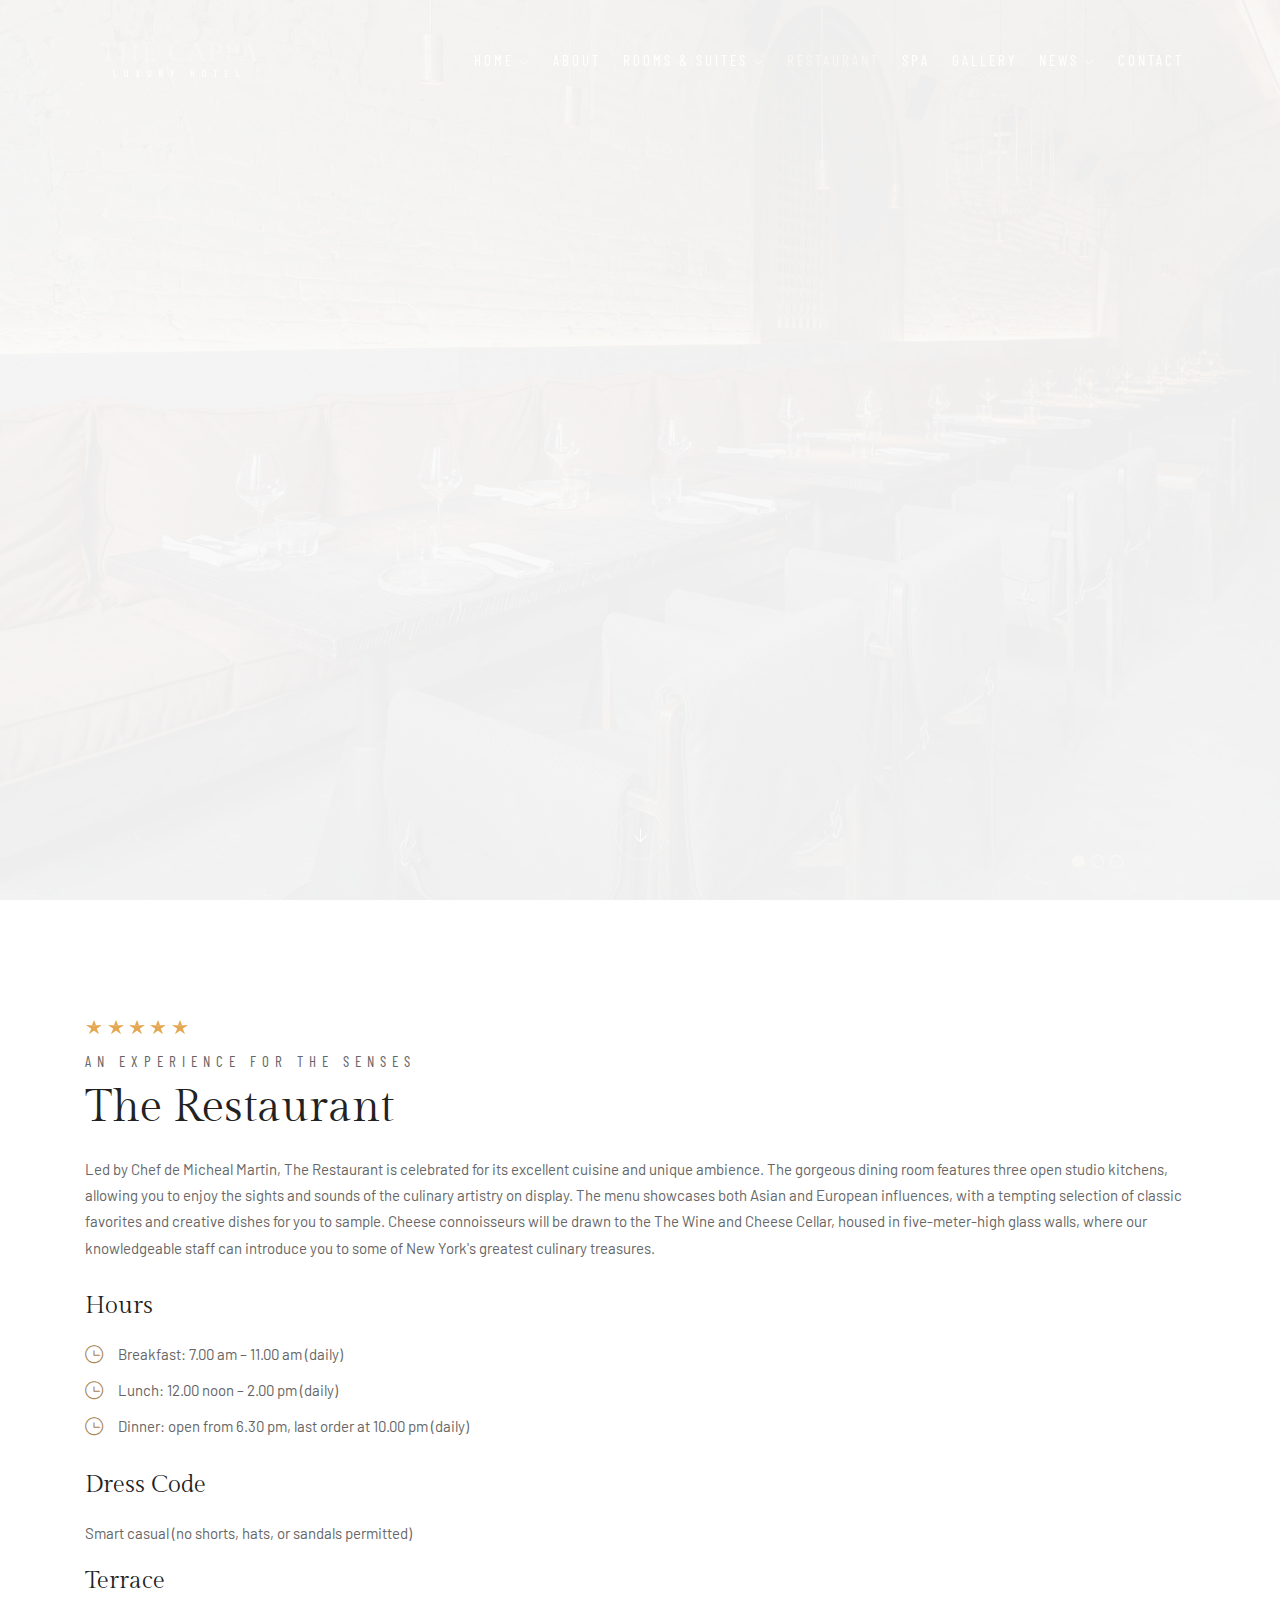
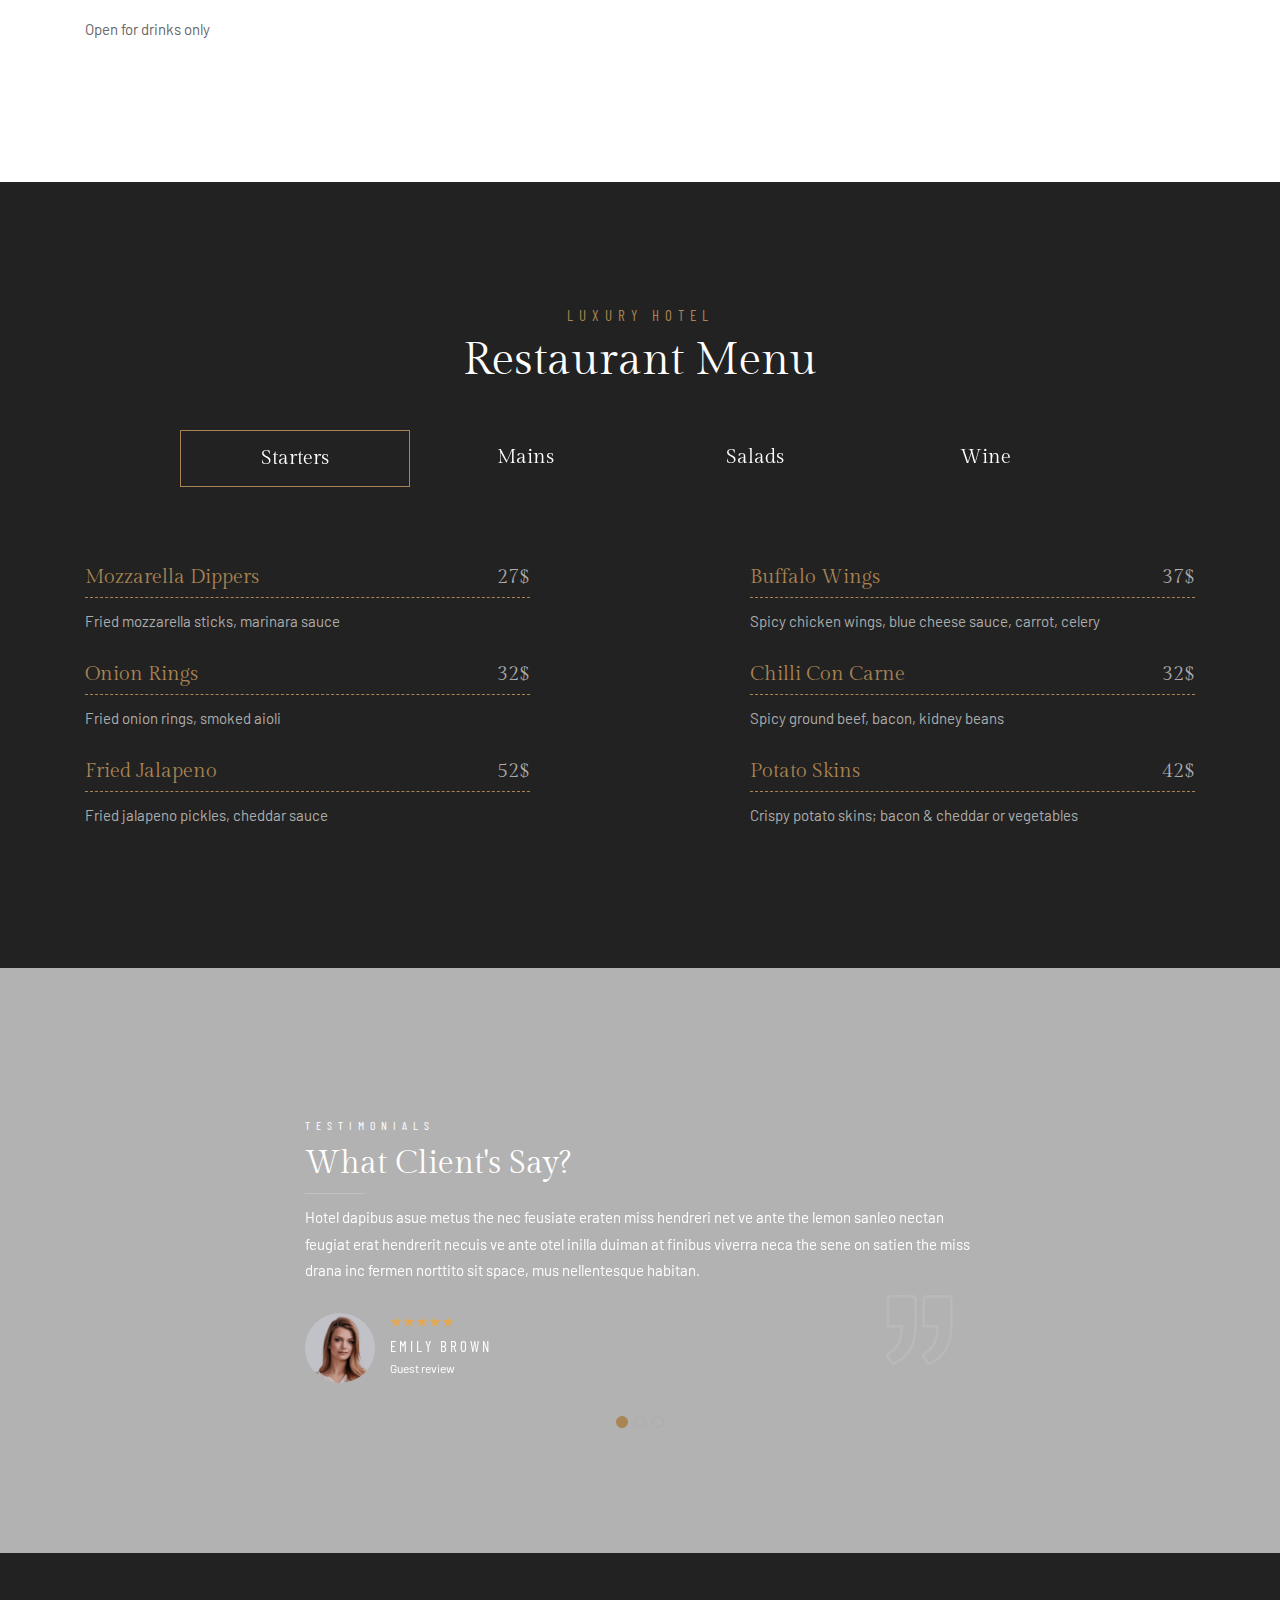
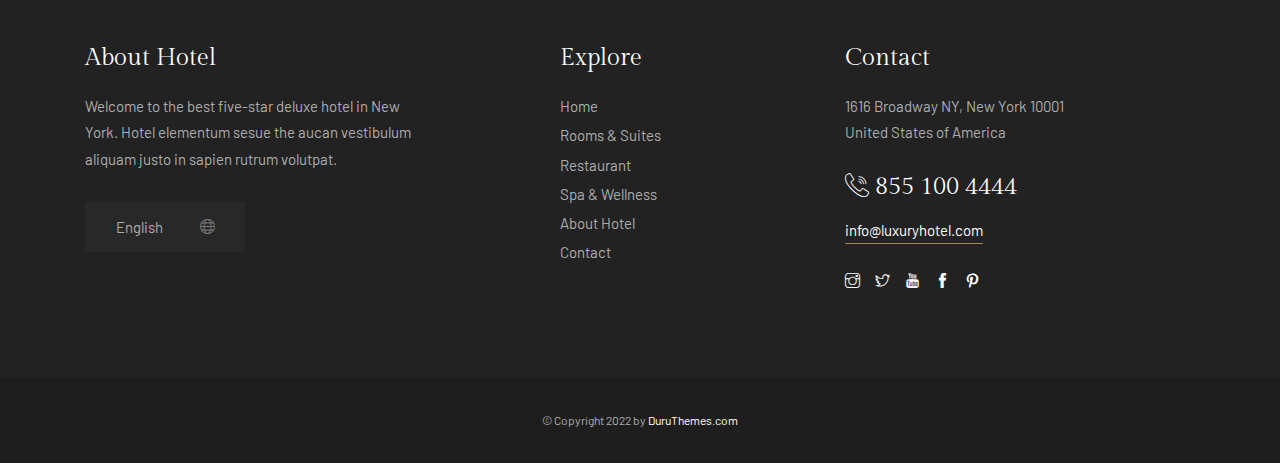
==== restaurant.html @ 2cbc41f2 "qweqwe" ====
<!DOCTYPE html>
<html lang="zxx">

<head>
    <meta charset="utf-8">
    <meta http-equiv="X-UA-Compatible" content="IE=edge" />
    <meta name="viewport" content="width=device-width, initial-scale=1, maximum-scale=1" />
    <title>The Cappa Luxury Hotel</title>
    <link rel="shortcut icon" href="img/favicon.png" />
    <link rel="stylesheet" href="https://fonts.googleapis.com/css2?family=Barlow&family=Barlow+Condensed&family=Gilda+Display&display=swap">
    <link rel="stylesheet" href="css/plugins.css" />
    <link rel="stylesheet" href="css/style.css" />
</head>

<body>
    <!-- Preloader -->
    <div class="preloader-bg"></div>
    <div id="preloader">
        <div id="preloader-status">
            <div class="preloader-position loader"> <span></span> </div>
        </div>
    </div>
    <!-- Progress scroll totop -->
    <div class="progress-wrap cursor-pointer">
        <svg class="progress-circle svg-content" width="100%" height="100%" viewBox="-1 -1 102 102">
            <path d="M50,1 a49,49 0 0,1 0,98 a49,49 0 0,1 0,-98" />
        </svg>
    </div>
    <!-- Navbar -->
    <nav class="navbar navbar-expand-lg">
        <div class="container">
            <!-- Logo -->
            <div class="logo-wrapper navbar-brand valign">
                <a href="index.html">
                    <div class="logo">
                        <img src="img/logo.png" class="logo-img" alt="">
                    </div>
                </a>
            </div>
            <button class="navbar-toggler" type="button" data-toggle="collapse" data-target="#navbarSupportedContent" aria-controls="navbarSupportedContent" aria-expanded="false" aria-label="Toggle navigation"> <span class="icon-bar"><i class="ti-line-double"></i></span> </button>
            <!-- Navbar links -->
            <div class="collapse navbar-collapse" id="navbarSupportedContent">
                <ul class="navbar-nav ml-auto">
                    <li class="nav-item dropdown"> <span class="nav-link"> Home <i class="ti-angle-down"></i></span>
                        <ul class="dropdown-menu last">
                            <li class="dropdown-item"><a href="index.html">Home Layout 1</a></li>
                            <li class="dropdown-item"><a href="index2.html">Home Layout 2</a></li>
                            <li class="dropdown-item"><a href="index3.html">Home Layout 3</a></li>
                            <li class="dropdown-item"><a href="index4.html">Home Layout 4</a></li>
                            <li class="dropdown-item"><a href="index5.html">Home Layout 5</a></li>
                            <li class="dropdown-item"><a href="index6.html">Kenburns Slider</a></li>
                            <li class="dropdown-item"><a href="index7.html">Grid Background</a></li>
                        </ul>
                    </li>
                    <li class="nav-item"><a class="nav-link" href="about.html">About</a></li>
                    <li class="nav-item dropdown"> <span class="nav-link"> Rooms & Suites <i class="ti-angle-down"></i></span>
                        <ul class="dropdown-menu last">
                            <li class="dropdown-item"><a href="rooms.html">Rooms 1</a></li>
                            <li class="dropdown-item"><a href="rooms2.html">Rooms 2</a></li>
                            <li class="dropdown-item"><a href="rooms3.html">Rooms 3</a></li>
                            <li class="dropdown-item"><a href="room-details.html">Room Details</a></li>
                        </ul>
                    </li>
                    <li class="nav-item"><a class="nav-link active" href="restaurant.html">Restaurant</a></li>
                    <li class="nav-item"><a class="nav-link" href="spa-wellness.html">Spa</a></li>
                    <li class="nav-item"><a class="nav-link" href="gallery.html">Gallery</a></li>
                    <li class="nav-item dropdown"> <span class="nav-link"> News <i class="ti-angle-down"></i></span>
                        <ul class="dropdown-menu last">
                            <li class="dropdown-item"><a href="news.html">News 1</a></li>
                            <li class="dropdown-item"><a href="news2.html">News 2</a></li>
                            <li class="dropdown-item"><a href="post.html">Single Post</a></li>
                        </ul>
                    </li>
                    <li class="nav-item"><a class="nav-link" href="contact.html">Contact</a></li>
                </ul>
            </div>
        </div>
    </nav>
    <!-- Restaurant Slider -->
    <header class="header slider">
        <div class="owl-carousel owl-theme">
            <!-- The opacity on the image is made with "data-overlay-dark="number". You can change it using the numbers 0-9. -->
            <div class="text-center item bg-img" data-overlay-dark="3" data-background="img/restaurant/1.jpg"></div>
            <div class="text-center item bg-img" data-overlay-dark="3" data-background="img/restaurant/2.jpg"></div>
            <div class="text-center item bg-img" data-overlay-dark="3" data-background="img/restaurant/3.jpg"></div>
        </div>
        <!-- arrow down -->
        <div class="arrow bounce text-center">
            <a href="#" data-scroll-nav="1" class=""> <i class="ti-arrow-down"></i> </a>
        </div>
    </header>
    <!-- Restaurant Content -->
    <section class="rooms-page section-padding" data-scroll-index="1">
        <div class="container">
            <div class="row">
                <div class="col-md-12 text-left">
                    <span>
                        <i class="star-rating"></i>
                        <i class="star-rating"></i>
                        <i class="star-rating"></i>
                        <i class="star-rating"></i>
                        <i class="star-rating"></i>
                    </span>
                    <div class="section-subtitle">An Experience for the Senses</div>
                    <div class="section-title">The Restaurant</div>
                </div>
                <div class="col-md-12">
                    <p class="mb-30">Led by Chef de Micheal Martin, The Restaurant is celebrated for its excellent cuisine and unique ambience. The gorgeous dining room features three open studio kitchens, allowing you to enjoy the sights and sounds of the culinary artistry
                        on display. The menu showcases both Asian and European influences, with a tempting selection of classic favorites and creative dishes for you to sample. Cheese connoisseurs will be drawn to the The Wine and Cheese Cellar, housed
                        in five-meter-high glass walls, where our knowledgeable staff can introduce you to some of New York's greatest culinary treasures.</p>
                    <h6>Hours</h6>
                    <ul class="list-unstyled page-list mb-30">
                        <li>
                            <div class="page-list-icon"> <span class="ti-time"></span> </div>
                            <div class="page-list-text">
                                <p>Breakfast: 7.00 am – 11.00 am (daily)</p>
                            </div>
                        </li>
                        <li>
                            <div class="page-list-icon"> <span class="ti-time"></span> </div>
                            <div class="page-list-text">
                                <p>Lunch: 12.00 noon – 2.00 pm (daily)</p>
                            </div>
                        </li>
                        <li>
                            <div class="page-list-icon"> <span class="ti-time"></span> </div>
                            <div class="page-list-text">
                                <p>Dinner: open from 6.30 pm, last order at 10.00 pm (daily)</p>
                            </div>
                        </li>
                    </ul>
                    <h6>Dress Code</h6>
                    <p>Smart casual (no shorts, hats, or sandals permitted)</p>
                    <h6>Terrace</h6>
                    <p>Open for drinks only</p>
                </div>
            </div>
        </div>
    </section>
    <!-- Restaurant Menu -->
    <section id="menu" class="restaurant-menu menu section-padding bg-black">
        <div class="container">
            <div class="row">
                <div class="col-md-12 text-center">
                    <div class="section-subtitle"><span>Luxury Hotel</span></div>
                    <div class="section-title"><span>Restaurant Menu</span></div>
                </div>
            </div>
            <div class="row">
                <div class="col-md-12">
                    <div class="row">
                        <div class="tabs-icon col-md-10 offset-md-1 text-center">
                            <div class="owl-carousel owl-theme">
                                <div id="tab-1" class="active item">
                                    <h6>Starters</h6>
                                </div>
                                <div id="tab-2" class="item">
                                    <h6>Mains</h6>
                                </div>
                                <div id="tab-3" class="item">
                                    <h6>Salads</h6>
                                </div>
                                <div id="tab-4" class="item">
                                    <h6>Wine</h6>
                                </div>
                                <div id="tab-5" class="item">
                                    <h6>Breakfast</h6>
                                </div>
                                <div id="tab-6" class="item">
                                    <h6>Dessert</h6>
                                </div>
                            </div>
                        </div>
                        <div class="restaurant-menu-content col-md-12">
                            <!-- Starters -->
                            <div id="tab-1-content" class="cont active">
                                <div class="row">
                                    <div class="col-md-5">
                                        <div class="menu-info">
                                            <h5>Mozzarella Dippers <span class="price">27$</span></h5>
                                            <p>Fried mozzarella sticks, marinara sauce</p>
                                        </div>
                                        <div class="menu-info">
                                            <h5>Onion Rings <span class="price">32$</span></h5>
                                            <p>Fried onion rings, smoked aioli</p>
                                        </div>
                                        <div class="menu-info">
                                            <h5>Fried Jalapeno <span class="price">52$</span></h5>
                                            <p>Fried jalapeno pickles, cheddar sauce</p>
                                        </div>
                                    </div>
                                    <div class="col-md-5 offset-md-2">
                                        <div class="menu-info">
                                            <h5>Buffalo Wings <span class="price">37$</span></h5>
                                            <p>Spicy chicken wings, blue cheese sauce, carrot, celery</p>
                                        </div>
                                        <div class="menu-info">
                                            <h5>Chilli Con Carne <span class="price">32$</span></h5>
                                            <p>Spicy ground beef, bacon, kidney beans</p>
                                        </div>
                                        <div class="menu-info">
                                            <h5>Potato Skins <span class="price">42$</span></h5>
                                            <p>Crispy potato skins; bacon & cheddar or vegetables</p>
                                        </div>
                                    </div>
                                </div>
                            </div>
                            <!-- Mains -->
                            <div id="tab-2-content" class="cont">
                                <div class="row">
                                    <div class="col-md-5">
                                        <div class="menu-info">
                                            <h5>Rusty’s Burger <span class="price">27$</span></h5>
                                            <p>Smoked pulled beef ribs, bbq sauce, cheddar, crispy onion</p>
                                        </div>
                                        <div class="menu-info">
                                            <h5>Cajun Fish Steak <span class="price">32$</span></h5>
                                            <p>Cajun spicied seabass, deep fried baby potatoes, side salad</p>
                                        </div>
                                        <div class="menu-info">
                                            <h5>Southern Fried Chicken <span class="price">52$</span></h5>
                                            <p>Cajun coated chicken breast, fries and honey mustard</p>
                                        </div>
                                    </div>
                                    <div class="col-md-5 offset-md-2">
                                        <div class="menu-info">
                                            <h5>Crab Cake <span class="price">37$</span></h5>
                                            <p>Breaded crab cakes, tartar sauce, apple and fennel salad</p>
                                        </div>
                                        <div class="menu-info">
                                            <h5>Baby Back Ribs <span class="price">32$</span></h5>
                                            <p>Bbq glazed baby pork ribs, coleslaw, fries</p>
                                        </div>
                                        <div class="menu-info">
                                            <h5>Smokehouse Combo <span class="price">42$</span></h5>
                                            <p>Smoked beef brisket, rib and sausage, coleslaw, cornbread</p>
                                        </div>
                                    </div>
                                </div>
                            </div>
                            <!-- Salads -->
                            <div id="tab-3-content" class="cont">
                                <div class="row">
                                    <div class="col-md-5">
                                        <div class="menu-info">
                                            <h5>Ceaser Salad <span class="price">47$</span></h5>
                                            <p>Romaine lettuce, croutons, parmigiano, Ceaser dressing.</p>
                                        </div>
                                        <div class="menu-info">
                                            <h5>Waldorf Salad <span class="price">52$</span></h5>
                                            <p>Lettuce, celery, apple, grape, walnut, waldorf sauce</p>
                                        </div>
                                        <div class="menu-info">
                                            <h5>Quinoa & Avocado Salad <span class="price">52$</span></h5>
                                            <p>Quinoa, avocado, mixed greens. Nuts, dried and fresh fruits</p>
                                        </div>
                                    </div>
                                    <div class="col-md-5 offset-md-2">
                                        <div class="menu-info">
                                            <h5>Grilled Salmon Salad <span class="price">37$</span></h5>
                                            <p>Grilled salmon, mixed greens, capers, orange slices</p>
                                        </div>
                                        <div class="menu-info">
                                            <h5>Chicken Cobb Salad <span class="price">32$</span></h5>
                                            <p>Iceberg lettuce, cherry tomatoes, blue cheese, avocado, bacon</p>
                                        </div>
                                        <div class="menu-info">
                                            <h5>Salad Chicken <span class="price">42$</span></h5>
                                            <p> Ceaser dressing. Optional grilled chicken breast</p>
                                        </div>
                                    </div>
                                </div>
                            </div>
                            <!-- Wine -->
                            <div id="tab-4-content" class="cont">
                                <div class="row">
                                    <div class="col-md-5">
                                        <div class="menu-info">
                                            <h5>Château d'Yquem 2011 <span class="price">400$</span></h5>
                                            <p>Dessert Wine, Bordeaux, Graves, Sauternes</p>
                                        </div>
                                        <div class="menu-info">
                                            <h5>Alvear Cream NV <span class="price">30$</span></h5>
                                            <p>Dessert, Fortified Wine, Andalucia</p>
                                        </div>
                                        <div class="menu-info">
                                            <h5>Chateau D'yquem 1990 <span class="price">900$</span></h5>
                                            <p>Dessert Wine, Bordeaux, Graves, Sauternes</p>
                                        </div>
                                    </div>
                                    <div class="col-md-5 offset-md-2">
                                        <div class="menu-info">
                                            <h5>La Grande Année 2007 <span class="price">400$</span></h5>
                                            <p>Rosé, Champagne</p>
                                        </div>
                                        <div class="menu-info">
                                            <h5>Sine Qua Non 2012 <span class="price">520$</span></h5>
                                            <p>Syrah, Shiraz & Blends, California</p>
                                        </div>
                                        <div class="menu-info">
                                            <h5>W.S. Keyes Winery 2006 <span class="price">240$</span></h5>
                                            <p>Merlot, California, Napa, Howell Mountain</p>
                                        </div>
                                    </div>
                                </div>
                            </div>
                            <!-- Breakfast -->
                            <div id="tab-5-content" class="cont">
                                <div class="row">
                                    <div class="col-md-5">
                                        <div class="menu-info">
                                            <h5>Egg Benedict <span class="price">60$</span></h5>
                                            <p>English muffin, beef, hollandaise sauce, poached egg.</p>
                                        </div>
                                        <div class="menu-info">
                                            <h5>Texas Benedict <span class="price">30$</span></h5>
                                            <p>English muffin, short ribs, bbq sauce, poached egg.</p>
                                        </div>
                                        <div class="menu-info">
                                            <h5>Rusty’s Omlette <span class="price">22$</span></h5>
                                            <p>Mozzarella, cheddar, caramelized onion, black beans.</p>
                                        </div>
                                    </div>
                                    <div class="col-md-5 offset-md-2">
                                        <div class="menu-info">
                                            <h5>Salmon Bagel <span class="price">30$</span></h5>
                                            <p>Smoked salmon, cream cheese, dill, rocket, red onion.</p>
                                        </div>
                                        <div class="menu-info">
                                            <h5>Breakfast Bagel <span class="price">33$</span></h5>
                                            <p>Chocolate, marshmallow, biscuit bar</p>
                                        </div>
                                        <div class="menu-info">
                                            <h5>Rusty’s Pancake <span class="price">40$</span></h5>
                                            <p>Strawberry, white chocolate, dark chocolate, crispearls</p>
                                        </div>
                                    </div>
                                </div>
                            </div>
                            <!-- Dessert -->
                            <div id="tab-6-content" class="cont">
                                <div class="row">
                                    <div class="col-md-5">
                                        <div class="menu-info">
                                            <h5>Bourbon Pecan Pie <span class="price">67$</span></h5>
                                            <p>Bourbon pecan stuffed pie, vanilla ice-cream</p>
                                        </div>
                                        <div class="menu-info">
                                            <h5>New York Cheesecake <span class="price">50$</span></h5>
                                            <p>Cheesecake, strawberry & lime salad</p>
                                        </div>
                                        <div class="menu-info">
                                            <h5>Rusty’s ice-cream <span class="price">32$</span></h5>
                                            <p>Vanilla, bourbon, cookie, chocolate ice-cream</p>
                                        </div>
                                    </div>
                                    <div class="col-md-5 offset-md-2">
                                        <div class="menu-info">
                                            <h5>S’mores <span class="price">40$</span></h5>
                                            <p>Chocolate chip cookies, marshmallow, chocolate</p>
                                        </div>
                                        <div class="menu-info">
                                            <h5>Rocky Road <span class="price">42$</span></h5>
                                            <p>Chocolate, marshmallow, biscuit bar</p>
                                        </div>
                                        <div class="menu-info">
                                            <h5>Apple & Pear Crumble <span class="price">42$</span></h5>
                                            <p>Caramelized pear and apple, oat crumble, vanilla ice-cream</p>
                                        </div>
                                    </div>
                                </div>
                            </div>
                        </div>
                    </div>
                </div>
            </div>
        </div>
    </section>
    <!-- Testiominals -->
    <section class="testimonials">
        <div class="background bg-img bg-fixed section-padding pb-0" data-background="img/slider/2.jpg" data-overlay-dark="3">
            <div class="container">
                <div class="row">
                    <div class="col-md-8 offset-md-2">
                        <div class="testimonials-box">
                            <div class="head-box">
                                <h6>Testimonials</h6>
                                <h4>What Client's Say?</h4>
                                <div class="line"></div>
                            </div>
                            <div class="owl-carousel owl-theme">
                                <div class="item"> <span class="quote"><img src="img/quot.png" alt=""></span>
                                    <p>Hotel dapibus asue metus the nec feusiate eraten miss hendreri net ve ante the lemon sanleo nectan feugiat erat hendrerit necuis ve ante otel inilla duiman at finibus viverra neca the sene on satien the miss drana inc
                                        fermen norttito sit space, mus nellentesque habitan.</p>
                                    <div class="info">
                                        <div class="author-img"> <img src="img/team/4.jpg" alt=""> </div>
                                        <div class="cont"> <span><i class="star-rating"></i><i class="star-rating"></i><i class="star-rating"></i><i class="star-rating"></i><i class="star-rating"></i></span>
                                            <h6>Emily Brown</h6> <span>Guest review</span>
                                        </div>
                                    </div>
                                </div>
                                <div class="item"> <span class="quote"><img src="img/quot.png" alt=""></span>
                                    <p>Hotel dapibus asue metus the nec feusiate eraten miss hendreri net ve ante the lemon sanleo nectan feugiat erat hendrerit necuis ve ante otel inilla duiman at finibus viverra neca the sene on satien the miss drana inc
                                        fermen norttito sit space, mus nellentesque habitan.</p>
                                    <div class="info">
                                        <div class="author-img"> <img src="img/team/1.jpg" alt=""> </div>
                                        <div class="cont"> <span><i class="star-rating"></i><i class="star-rating"></i><i class="star-rating"></i><i class="star-rating"></i><i class="star-rating"></i></span>
                                            <h6>Nolan White</h6> <span>Guest review</span>
                                        </div>
                                    </div>
                                </div>
                                <div class="item"> <span class="quote"><img src="img/quot.png" alt=""></span>
                                    <p>Hotel dapibus asue metus the nec feusiate eraten miss hendreri net ve ante the lemon sanleo nectan feugiat erat hendrerit necuis ve ante otel inilla duiman at finibus viverra neca the sene on satien the miss drana inc
                                        fermen norttito sit space, mus nellentesque habitan.</p>
                                    <div class="info">
                                        <div class="author-img"> <img src="img/team/5.jpg" alt=""> </div>
                                        <div class="cont"> <span><i class="star-rating"></i><i class="star-rating"></i><i class="star-rating"></i><i class="star-rating"></i><i class="star-rating"></i></span>
                                            <h6>Olivia Martin</h6> <span>Guest review</span>
                                        </div>
                                    </div>
                                </div>
                            </div>
                        </div>
                    </div>
                </div>
            </div>
        </div>
    </section>
    <!-- Footer -->
    <footer class="footer">
        <div class="footer-top">
            <div class="container">
                <div class="row">
                    <div class="col-md-4">
                        <div class="footer-column footer-about">
                            <h3 class="footer-title">About Hotel</h3>
                            <p class="footer-about-text">Welcome to the best five-star deluxe hotel in New York. Hotel elementum sesue the aucan vestibulum aliquam justo in sapien rutrum volutpat.</p>

                            <div class="footer-language"> <i class="lni ti-world"></i>
                                <select onchange="location = this.value;">
                                        <option value="#0">English</option>
                                        <option value="#0">German</option>
                                    </select>
                            </div>
                        </div>
                    </div>
                    <div class="col-md-3 offset-md-1">
                        <div class="footer-column footer-explore clearfix">
                            <h3 class="footer-title">Explore</h3>
                            <ul class="footer-explore-list list-unstyled">
                                <li><a href="index.html">Home</a></li>
                                <li><a href="rooms.html">Rooms & Suites</a></li>
                                <li><a href="restaurant.html">Restaurant</a></li>
                                <li><a href="spa-wellness.html">Spa & Wellness</a></li>
                                <li><a href="about.html">About Hotel</a></li>
                                <li><a href="contact.html">Contact</a></li>
                            </ul>
                        </div>
                    </div>
                    <div class="col-md-4">
                        <div class="footer-column footer-contact">
                            <h3 class="footer-title">Contact</h3>
                            <p class="footer-contact-text">1616 Broadway NY, New York 10001<br>United States of America</p>
                            <div class="footer-contact-info">
                                <p class="footer-contact-phone"><span class="flaticon-call"></span> 855 100 4444</p>
                                <p class="footer-contact-mail">info@luxuryhotel.com</p>
                            </div>
                            <div class="footer-about-social-list">
                                <a href="#"><i class="ti-instagram"></i></a>
                                <a href="#"><i class="ti-twitter"></i></a>
                                <a href="#"><i class="ti-youtube"></i></a>
                                <a href="#"><i class="ti-facebook"></i></a>
                                <a href="#"><i class="ti-pinterest"></i></a>
                            </div>
                        </div>
                    </div>
                </div>
            </div>
        </div>
        <div class="footer-bottom">
            <div class="container">
                <div class="row">
                    <div class="col-md-12">
                        <div class="footer-bottom-inner">
                            <p class="footer-bottom-copy-right">© Copyright 2022 by <a href="#">DuruThemes.com</a></p>
                        </div>
                    </div>
                </div>
            </div>
        </div>
    </footer>
    <!-- jQuery -->
    <script src="js/jquery-3.6.0.min.js"></script>
    <script src="js/jquery-migrate-3.0.0.min.js"></script>
    <script src="js/modernizr-2.6.2.min.js"></script>
    <script src="js/imagesloaded.pkgd.min.js"></script>
    <script src="js/jquery.isotope.v3.0.2.js"></script>
    <script src="js/pace.js"></script>
    <script src="js/popper.min.js"></script>
    <script src="js/bootstrap.min.js"></script>
    <script src="js/scrollIt.min.js"></script>
    <script src="js/jquery.waypoints.min.js"></script>
    <script src="js/owl.carousel.min.js"></script>
    <script src="js/jquery.stellar.min.js"></script>
    <script src="js/jquery.magnific-popup.js"></script>
    <script src="js/YouTubePopUp.js"></script>
    <script src="js/select2.js"></script>
    <script src="js/datepicker.js"></script>
    <script src="js/smooth-scroll.min.js"></script>
    <script src="js/custom.js"></script>
</body>

</html>
---- css/style.css ----
/* -------------------------------------------------------

 01. Basics style
 02. Helper style
 03. Selection style 
 04. Preloader style
 05. Owl-Theme custom style
 06. Section style
 07. Navbar style
 08. Header style
 09. Slider-fade style (Homepage Slider)
 10. Slider style (Inner Page Slider)
 11. Kenburns Slider style
 12. Slider Grid Background style
 13. Page Banner Header style
 14. Video Background style
 15. Team style
 16. Rooms 2 style
 17. Rooms 3 style
 18. Rooms Page style
 19. Services style
 20. Restaurant Menu style
 21. Facilties style
 22. Clients style
 23. Gallery style
 24. Promo Video and Testimonials style
 25. Booking style
 26. Pricing style
 27. Accordion Box (for Faqs) style
 28. News 1 style
 29. News 2 style
 30. Post style
 31. Contact style
 32. Buttons style
 33. Coming Soon
 34. 404 Page style
 35. Footer style
 36. toTop Button style
 37. Overlay Effect Bg image style
 38. Responsive (Media Query)
 
------------------------------------------------------- */

/* ======= Basic style ======= */

html,
body {
    -moz-osx-font-smoothing: grayscale;
    -webkit-font-smoothing: antialiased;
    -moz-font-smoothing: antialiased;
    font-smoothing: antialiased;
}

* {
    margin: 0;
    padding: 0;
    -webkit-box-sizing: border-box;
    box-sizing: border-box;
    outline: none;
    list-style: none;
    word-wrap: break-word;
}

body {
    font-family: 'Barlow', sans-serif;
    font-size: 15px;
    font-weight: 400;
    line-height: 1.75em;
    color: #666;
    overflow-x: hidden !important;
}

p {
    font-family: 'Barlow', sans-serif;
    font-size: 15px;
    font-weight: 400;
    line-height: 1.75em;
    color: #666;
    margin-bottom: 20px;
}

h1,
h2,
h3,
h4,
h5,
h6 {
    font-family: 'Gilda Display', serif;
    ;
    font-weight: 400;
    line-height: 1.25em;
    margin: 0 0 20px 0;
    color: #222;
}

img {
    width: 100%;
    height: auto;
}

img {
    -webkit-transition: all 0.5s;
    -o-transition: all 0.5s;
    transition: all 0.5s;
    color: #f4f4f4;
}

span,
a,
a:hover {
    display: inline-block;
    text-decoration: none;
    color: inherit;
}

b {
    font-weight: 400;
    color: #aa8453;
}

/* text field */

input[type="password"]:focus,
input[type="email"]:focus,
input[type="text"]:focus,
input[type="file"]:focus,
input[type="radio"]:focus,
input[type="checkbox"]:focus,
textarea:focus {
    outline: none;
}

input[type="password"],
input[type="email"],
input[type="text"],
input[type="file"],
textarea {
    max-width: 100%;
    margin-bottom: 15px;
    padding: 10px 0;
    height: auto;
    background-color: transparent;
    -webkit-box-shadow: none;
    box-shadow: none;
    border-width: 0 0 1px;
    border-style: solid;
    display: block;
    width: 100%;
    line-height: 1.5em;
    font-family: 'Barlow', sans-serif;
    font-size: 15px;
    font-weight: 400;
    color: #666;
    background-image: none;
    border-bottom: 1px solid #ececec;
    border-color: ease-in-out .15s, box-shadow ease-in-out .15s;
}

input:focus,
textarea:focus {
    border-bottom-width: 1px;
    border-color: #aa8453;
}

input[type="submit"],
input[type="reset"],
input[type="button"],
button {
    text-shadow: none;
    -webkit-box-shadow: none;
    box-shadow: none;
    line-height: 1.75em;
    -webkit-transition: background-color .15s ease-out;
    transition: background-color .15s ease-out;
    background: transparent;
    border: 0px solid transparent;
}

input[type="submit"]:hover,
input[type="reset"]:hover,
input[type="button"]:hover,
button:hover {
    border: 0px solid transparent;
}

select {
    padding: 10px;
    border-radius: 5px;
}

table,
th,
tr,
td {
    border: 1px solid #f8f5f0;
}

th,
tr,
td {
    padding: 10px;
}

input[type="radio"],
input[type="checkbox"] {
    display: inline;
}

input[type="submit"] {
    font-weight: 400;
    font-family: 'Gilda Display', serif;
    ;
    text-transform: uppercase;
    background: #aa8453;
    color: #fff;
    padding: 8px 24px;
    margin: 0;
    position: relative;
    font-size: 15px;
    letter-spacing: 3px;
}

.alert-success {
    background: transparent;
    color: #666;
    border: 1px solid #aa8453;
    border-radius: 0px;
}

/* placeholder */

::-webkit-input-placeholder {
    color: #666;
    font-size: 15px;
    font-weight: 400;
}

:-moz-placeholder {
    color: #666;
}

::-moz-placeholder {
    color: #666;
    opacity: 1;
}

:-ms-input-placeholder {
    color: #666;
}

/* blockquote */

blockquote {
    padding: 45px;
    display: block;
    position: relative;
    background-color: #f8f5f0;
    overflow: hidden;
    margin: 35px 0;
    font-size: 15px;
    font-weight: 400;
    line-height: 1.75em;
    color: #666;
}

blockquote p {
    font-family: inherit;
    margin-bottom: 0 !important;
    color: inherit;
    max-width: 650px;
    width: 100%;
    position: relative;
    z-index: 3;
}

blockquote:before {
    content: '\e645';
    font-family: 'Themify';
    position: absolute;
    right: 40px;
    bottom: 40px;
    font-size: 110px;
    opacity: 0.07;
    line-height: 1;
    color: #222;
}

blockquote p {
    margin-bottom: 0;
}

blockquote p a {
    color: inherit;
}

blockquote cite {
    display: inline-block;
    font-size: 15px;
    position: relative;
    padding-left: 60px;
    border-color: inherit;
    line-height: 1;
    margin-top: 22px;
    font-style: normal;
    color: #aa8453;
    font-weight: 400;
}

blockquote cite:before {
    content: '';
    position: absolute;
    left: 0;
    bottom: 5px;
    width: 45px;
    height: 1px;
    border-top: 1px solid;
    border-color: inherit;
    color: #aa8453;
}

/* ======= Helper style ======= */

.mt-0 {
    margin-top: 0 !important;
}

.mt-15 {
    margin-top: 15px !important;
}

.mt-20 {
    margin-top: 20px !important;
}

.mt-30 {
    margin-top: 30px !important;
}

.mt-60 {
    margin-top: 60px !important;
}

.mt-90 {
    margin-top: 90px !important;
}

.mb-0 {
    margin-bottom: 0 !important;
}

.mb-30 {
    margin-bottom: 30px !important;
}

.mb-60 {
    margin-bottom: 60px !important;
}

.mb-90 {
    margin-bottom: 90px !important;
}

.pb-0 {
    padding-bottom: 0 !important;
}

.no-padding {
    padding: 0 !important;
}

/* important */

.o-hidden {
    overflow: hidden;
}

.position-re {
    position: relative;
}

.full-width {
    width: 100%;
}

.bg-img {
    background-size: cover;
    background-repeat: no-repeat;
}

.bg-fixed {
    background-attachment: fixed;
}

.pattern {
    background-repeat: repeat;
    background-size: auto;
}

.bold {
    font-weight: 600;
}

.count {
    font-family: 'Gilda Display', serif;
    ;
}

.valign {
    display: -webkit-box;
    display: -ms-flexbox;
    display: flex;
    -webkit-box-align: center;
    -ms-flex-align: center;
    align-items: center;
}

.v-middle {
    position: absolute;
    width: 100%;
    top: 50%;
    left: 0;
    -webkit-transform: translate(0%, -50%);
    transform: translate(0%, -50%);
}

.v-bottom {
    position: absolute;
    width: 100%;
    bottom: 5%;
    left: 0;
    -webkit-transform: translate(0%, -5%);
    transform: translate(0%, -5%);
}

.js .animate-box {
    opacity: 0;
}

/* background & color */

.bg-black {
    background: #222;
}

.bg-cream {
    background: #f8f5f0;
}

.color-1 {
    color: #fff;
}

.color-2 {
    color: #adadad;
}

.color-3 {
    color: #666;
}

.color-4 {
    color: #222;
}

.color-5 {
    color: #aa8453;
}

/* star - white  */

.star {
    position: relative;
    display: inline-block;
    width: 0;
    height: 0;
    margin-left: 0.9em;
    margin-right: 0.9em;
    margin-bottom: 1.2em;
    border-right: 0.3em solid transparent;
    border-bottom: 0.7em solid #fff;
    border-left: 0.3em solid transparent;
    /* Controlls the size of the stars. */
    font-size: 8px;
}

.star:before,
.star:after {
    content: "";
    display: block;
    width: 0;
    height: 0;
    position: absolute;
    top: 0.6em;
    left: -1em;
    border-right: 1em solid transparent;
    border-bottom: 0.7em solid #fff;
    border-left: 1em solid transparent;
    transform: rotate(-35deg);
}

.star:after {
    transform: rotate(35deg);
}

/* Star rating  */

.star-rating {
    position: relative;
    display: inline-block;
    width: 0;
    height: 0;
    margin-left: 0.9em;
    margin-right: 0.9em;
    margin-bottom: 2em;
    border-right: 0.3em solid transparent;
    border-bottom: 0.7em solid #e4a853;
    border-left: 0.3em solid transparent;
    /* Controlls the size of the stars. */
    font-size: 8px;
}

.star-rating:before,
.star-rating:after {
    content: "";
    display: block;
    width: 0;
    height: 0;
    position: absolute;
    top: 0.6em;
    left: -1em;
    border-right: 1em solid transparent;
    border-bottom: 0.7em solid #e4a853;
    border-left: 1em solid transparent;
    transform: rotate(-35deg);
}

.star-rating:after {
    transform: rotate(35deg);
}

/* ======= Selection style ======= */

::-webkit-selection {
    color: #fff;
    background: #aa8453;
}

::-moz-selection {
    color: #fff;
    background: #aa8453;
}

::selection {
    color: #fff;
    background: #aa8453;
}

/* ======= Preloader style ======= */

.preloader-bg,
#preloader {
    position: fixed;
    width: 100%;
    height: 100%;
    overflow: hidden;
    background: #fff;
    z-index: 999999;
}

#preloader {
    display: table;
    table-layout: fixed;
}

#preloader-status {
    display: table-cell;
    vertical-align: middle;
}

.preloader-position {
    position: relative;
    margin: 0 auto;
    text-align: center;
    -webkit-box-sizing: border-box;
    -moz-box-sizing: border-box;
    -ms-box-sizing: border-box;
    -o-box-sizing: border-box;
    box-sizing: border-box;
}

.loader {
    position: relative;
    width: 55px;
    height: 55px;
    left: 50%;
    top: auto;
    margin-left: -22px;
    margin-top: 1px;
    -webkit-animation: rotate 1s infinite linear;
    -moz-animation: rotate 1s infinite linear;
    -ms-animation: rotate 1s infinite linear;
    -o-animation: rotate 1s infinite linear;
    animation: rotate 1s infinite linear;
    border: 1px solid rgba(0, 0, 0, 0.1);
    -webkit-border-radius: 50%;
    -moz-border-radius: 50%;
    -ms-border-radius: 50%;
    -o-border-radius: 50%;
    border-radius: 50%;
}

.loader span {
    position: absolute;
    width: 55px;
    height: 55px;
    top: -1px;
    left: -1px;
    border: 1px solid transparent;
    border-top: 1px solid #aa8453;
    -webkit-border-radius: 50%;
    -moz-border-radius: 50%;
    -ms-border-radius: 50%;
    -o-border-radius: 50%;
    border-radius: 50%;
}

@-webkit-keyframes rotate {
    0% {
        -webkit-transform: rotate(0deg);
    }
    100% {
        -webkit-transform: rotate(360deg);
    }
}

@keyframes rotate {
    0% {
        transform: rotate(0deg);
    }
    100% {
        transform: rotate(360deg);
    }
}

/* ======= Owl-Theme custom style ======= */

.owl-theme .owl-nav.disabled+.owl-dots {
    margin-top: 0px;
    line-height: 1.5;
    display: block;
    outline: none;
}

.owl-theme .owl-dots .owl-dot span {
    width: 12px;
    height: 12px;
    margin: 0 3px;
    border-radius: 50%;
    background: transparent;
    border: 1px solid #ADADAD;
}

.owl-theme .owl-dots .owl-dot.active span,
.owl-theme .owl-dots .owl-dot:hover span {
    background: #aa8453;
    border: 1px solid #aa8453;
}

/* === owl carousel nav style  === */

.clients .owl-theme .owl-nav,
.team .owl-theme .owl-nav,
.slider-grid-bg .owl-theme .owl-nav,
.news .owl-theme .owl-nav,
.pricing .owl-theme .owl-nav,
.testimonials .owl-theme .owl-nav,
.rooms-page .owl-theme .owl-nav,
.rooms3 .owl-theme .owl-nav,
.rooms2 .owl-theme .owl-nav,
.rooms1 .owl-theme .owl-nav {
    position: absolute !important;
    top: 35% !important;
    bottom: auto !important;
    width: 100%
}

.clients .owl-theme .owl-nav,
.team .owl-theme .owl-nav,
.slider-grid-bg .owl-theme .owl-nav,
.news .owl-theme .owl-nav,
.pricing .owl-theme .owl-nav,
.testimonials .owl-theme .owl-nav,
.rooms-page .owl-theme .owl-nav,
.rooms3 .owl-theme .owl-nav,
.rooms2 .owl-theme .owl-nav,
.rooms1 .owl-theme .owl-nav {
    position: relative;
    position: absolute;
    bottom: 0;
    left: 50%;
    -webkit-transform: translateX(-50%);
    -ms-transform: translateX(-50%);
    transform: translateX(-50%);
}

.clients .owl-theme .owl-prev,
.team .owl-theme .owl-prev,
.slider-grid-bg .owl-theme .owl-prev,
.news .owl-theme .owl-prev,
.pricing .owl-theme .owl-prev,
.testimonials .owl-theme .owl-prev,
.rooms-page .owl-theme .owl-prev,
.rooms3 .owl-theme .owl-prev,
.rooms2 .owl-theme .owl-prev,
.rooms1 .owl-theme .owl-prev {
    left: 10px !important
}

.clients .owl-theme .owl-next,
.team .owl-theme .owl-next,
.slider-grid-bg .owl-theme .owl-next,
.news .owl-theme .owl-next,
.pricing .owl-theme .owl-next,
.testimonials .owl-theme .owl-next,
.rooms-page .owl-theme .owl-next,
.rooms3 .owl-theme .owl-next,
.rooms2 .owl-theme .owl-next,
.rooms1 .owl-theme .owl-next {
    right: 10px !important
}

.clients .owl-theme .owl-prev,
.clients .owl-theme .owl-next,
.team .owl-theme .owl-prev,
.team .owl-theme .owl-next,
.slider-grid-bg .owl-theme .owl-prev,
.slider-grid-bg .owl-theme .owl-next,
.news .owl-theme .owl-prev,
.news .owl-theme .owl-next,
.pricing .owl-theme .owl-prev,
.pricing .owl-theme .owl-next,
.testimonials .owl-theme .owl-prev,
.testimonials .owl-theme .owl-next,
.rooms-page .owl-theme .owl-prev,
.rooms-page .owl-theme .owl-next,
.rooms3 .owl-theme .owl-prev,
.rooms3 .owl-theme .owl-next,
.rooms2 .owl-theme .owl-prev,
.rooms2 .owl-theme .owl-next,
.rooms1 .owl-theme .owl-prev,
.rooms1 .owl-theme .owl-next {
    color: #fff;
    position: absolute !important;
    top: 50%;
    padding: 0;
    height: 50px;
    width: 50px;
    border-radius: 0%;
    -webkit-transform: translateY(-50%);
    -ms-transform: translateY(-50%);
    transform: translateY(-50%);
    background: #272727;
    border: 1px solid #272727;
    line-height: 0;
    text-align: center;
    font-size: 16px
}

.clients .owl-theme .owl-prev>span,
.clients .owl-theme .owl-next>span,
.team .owl-theme .owl-prev>span,
.team .owl-theme .owl-next>span,
.slider-grid-bg .owl-theme .owl-prev>span,
.slider-grid-bg .owl-theme .owl-next>span,
.news .owl-theme .owl-prev>span,
.news .owl-theme .owl-next>span,
.pricing .owl-theme .owl-prev>span,
.pricing .owl-theme .owl-next>span,
.testimonials .owl-theme .owl-prev>span,
.testimonials .owl-theme .owl-next>span,
.rooms-page .owl-theme .owl-prev>span,
.rooms-page .owl-theme .owl-next>span,
.rooms3 .owl-theme .owl-prev>span,
.rooms3 .owl-theme .owl-next>span,
.rooms2 .owl-theme .owl-prev>span,
.rooms2 .owl-theme .owl-next>span,
.rooms1 .owl-theme .owl-prev>span,
.rooms1 .owl-theme .owl-next>span {
    position: absolute;
    line-height: 0;
    top: 50%;
    left: 50%;
    -webkit-transform: translate(-50%, -50%);
    -ms-transform: translate(-50%, -50%);
    transform: translate(-50%, -50%)
}

.clients .owl-theme .owl-nav [class*=owl-],
.team .owl-theme .owl-nav [class*=owl-],
.slider-grid-bg .owl-theme .owl-nav [class*=owl-],
.news .owl-theme .owl-nav [class*=owl-],
.pricing .owl-theme .owl-nav [class*=owl-],
.testimonials .owl-theme .owl-nav [class*=owl-],
.rooms-page .owl-theme .owl-nav [class*=owl-],
.rooms3 .owl-theme .owl-nav [class*=owl-],
.rooms2 .owl-theme .owl-nav [class*=owl-],
.rooms1 .owl-theme .owl-nav [class*=owl-] {
    width: 40px;
    height: 40px;
    line-height: 34px;
    background: transparent;
    color: #fff;
    font-size: 11px;
    margin-right: 15px;
    margin-left: 15px;
    cursor: pointer;
    border: 1px solid rgba(255, 255, 255, 0.7);
    border-radius: 100%;
    transition: all 0.2s ease-in-out;
    transform: scale(1.0);
}

.clients .owl-theme .owl-nav [class*=owl-]:hover,
.team .owl-theme .owl-nav [class*=owl-]:hover,
.slider-grid-bg .owl-theme .owl-nav [class*=owl-]:hover,
.news .owl-theme .owl-nav [class*=owl-]:hover,
.pricing .owl-theme .owl-nav [class*=owl-]:hover,
.testimonials .owl-theme .owl-nav [class*=owl-]:hover,
.rooms-page .owl-theme .owl-nav [class*=owl-]:hover,
.rooms3 .owl-theme .owl-nav [class*=owl-]:hover,
.rooms2 .owl-theme .owl-nav [class*=owl-]:hover,
.rooms1 .owl-theme .owl-nav [class*=owl-]:hover {
    transform: scale(0.9);
    background: transparent;
    border: 1px solid #b19777;
    color: #FFF;
}

@media screen and (max-width: 768px) {
    .clients .owl-theme .owl-nav,
    .team .owl-theme .owl-nav,
    .slider-grid-bg .owl-theme .owl-nav,
    .news .owl-theme .owl-nav,
    .pricing .owl-theme .owl-nav,
    .testimonials .owl-theme .owl-nav,
    .rooms-page .owl-theme .owl-nav,
    .rooms3 .owl-theme .owl-nav,
    .rooms2 .owl-theme .owl-nav,
    .rooms1 .owl-theme .owl-nav {
        display: none;
    }
}

/* ======= Section style ======= */

.section-padding {
    padding: 120px 0;
}

.section-padding2 {
    padding: 0 0 120px 0;
}

.section-padding h6 {
    color: #aa8453;
    font-size: 20px;
    margin-bottom: 20px;
}

.section-subtitle {
    font-size: 15px;
    font-family: 'Barlow Condensed', sans-serif;
    font-weight: 400;
    color: #666;
    text-transform: uppercase;
    position: relative;
    letter-spacing: 6px;
    margin-bottom: 5px;
}

.section-subtitle span {
    color: #aa8453;
}

.section-title {
    font-size: 45px;
    font-family: 'Gilda Display', serif;
    font-weight: 400;
    color: #222;
    position: relative;
    margin-bottom: 20px;
    line-height: 1.25em;
}

.section-title span {
    color: #fff;
}

/* ======= Navbar style ======= */

.navbar {
    position: absolute;
    left: 0;
    top: 0;
    width: 100%;
    background: transparent;
    z-index: 99;
    padding-right: 0;
    padding-left: 0;
    padding-top: 30px;
    padding-bottom: 0;
    height: 90px;
}

.navbar .icon-bar {
    color: #aa8453;
}

.navbar .navbar-nav .nav-link {
    font-family: 'Barlow Condensed', sans-serif;
    font-size: 15px;
    font-weight: 400;
    text-transform: uppercase;
    letter-spacing: 3px;
    color: #fff;
    margin: 3px;
    -webkit-transition: all .4s;
    transition: all .4s;
}

.navbar .navbar-nav .nav-link.nav-color {
    color: #fff;
}

.navbar .navbar-nav .nav-link:hover {
    color: #aa8453;
}

.navbar .navbar-nav .active {
    color: #aa8453 !important;
}

.nav-scroll {
    background: #fff;
    padding: 0 0 0 0;
    position: fixed;
    top: -100px;
    left: 0;
    width: 100%;
    -webkit-transition: -webkit-transform .5s;
    transition: -webkit-transform .5s;
    transition: transform .5s;
    transition: transform .5s, -webkit-transform .5s;
    -webkit-transform: translateY(100px);
    transform: translateY(100px);
    -webkit-box-shadow: 0px 5px 15px rgba(0, 0, 0, 0.05);
    box-shadow: 0px 5px 15px rgba(0, 0, 0, 0.05);
}

.nav-scroll .icon-bar {
    color: #aa8453;
}

.nav-scroll .navbar-nav .nav-link {
    color: #222;
}

.nav-scroll .navbar-nav .active {
    color: #aa8453 !important;
}

.nav-scroll .navbar-nav .logo {
    padding: 15px 0;
    color: #222;
}

.nav-scroll .logo {}

.nav-scroll .logo-img {
    width: 160px;
    margin-bottom: 0px;
}

.nav-scroll .logo-wrapper .logo h2 {
    font-family: 'Gilda Display', serif;
    font-size: 24px;
    font-weight: 400;
    text-transform: uppercase;
    display: block;
    width: 100%;
    position: relative;
    color: #aa8453;
    letter-spacing: 3px;
    margin-bottom: 0;
}

.nav-scroll .logo-wrapper .logo span {
    display: block;
    font-family: 'Barlow Condensed', sans-serif;
    font-size: 10px;
    color: #222;
    font-weight: 400;
    letter-spacing: 7px;
    display: block;
    margin-top: 0px;
    line-height: 1em;
    text-transform: uppercase;
}

.nav-scroll .logo-wrapper {
    float: left;
}

.logo-wrapper {
    float: left;
}

.logo-wrapper .logo h2 {
    font-family: 'Gilda Display', serif;
    font-size: 24px;
    font-weight: 400;
    text-transform: uppercase;
    display: block;
    width: 100%;
    position: relative;
    color: #aa8453;
    letter-spacing: 3px;
    margin-bottom: 0;
}

.logo-wrapper .logo span {
    display: block;
    font-family: 'Barlow Condensed', sans-serif;
    font-size: 10px;
    color: #fff;
    font-weight: 400;
    letter-spacing: 7px;
    display: block;
    margin-top: 0px;
    line-height: 1em;
    text-transform: uppercase;
}

.logo {
    padding: 0;
    text-align: center;
}

.logo-img {
    width: 160px;
    margin-bottom: 0px;
}

.dropdown:hover .dropdown-menu,
.dropdown:hover .mega-menu {
    opacity: 1;
    visibility: visible;
    -webkit-transform: translateY(0);
    transform: translateY(0);
}

.dropdown .nav-link {
    cursor: pointer;
}

.dropdown .nav-link i {
    padding-left: 0px;
    font-size: 8px;
}

.dropdown-item {
    position: relative;
}

.dropdown-item:hover .sub-menu {
    opacity: 1;
    visibility: visible;
    -webkit-transform: translateY(0);
    transform: translateY(0);
}

.dropdown-item span {
    display: block;
    cursor: pointer;
}

.dropdown-menu,
.sub-menu {
    display: block;
    opacity: 0;
    visibility: hidden;
    -webkit-transform: translateY(20px);
    transform: translateY(20px);
    width: 200px;
    padding: 15px 10px;
    border-radius: 0;
    border: 0;
    background-color: #fff;
    -webkit-transition: all .3s;
    transition: all .3s;
}

.dropdown-menu .dropdown-item,
.sub-menu .dropdown-item {
    padding: 5px 15px;
    font-family: 'Barlow', sans-serif;
    font-size: 15px;
    font-weight: 400;
    color: #222;
    position: relative;
    -webkit-transition: all .4s;
    transition: all .4s;
    border-bottom: 1px solid #f4f4f4;
    background-color: transparent;
}

.dropdown-menu .dropdown-item:last-child,
.sub-menu .dropdown-item:last-child {
    border-bottom: none;
}

.dropdown-menu .dropdown-item:hover,
.sub-menu .dropdown-item:hover {
    background: transparent;
    padding-left: 20px;
    color: #222;
}

.dropdown-menu .dropdown-item a,
.sub-menu .dropdown-item a {
    display: block;
}

.dropdown-menu .dropdown-item i,
.sub-menu .dropdown-item i {
    padding: 13px 0 0 5px;
    font-size: 8px;
    float: right;
}

.dropdown-menu .dropdown-item em,
.sub-menu .dropdown-item em {
    font-size: 8px;
    background-color: #222;
    padding: 2px 4px;
    color: #fff;
    border-radius: 2px;
    position: absolute;
    right: 10px;
    top: 5px;
}

.dropdown-menu .dropdown-item em,
.sub-menu .dropdown-item em {
    font-size: 10px;
    background-color: #aa8453;
    padding: 3px 6px;
    color: #fff;
    border-radius: 0px;
    position: absolute;
    margin-left: 10px;
    top: 7px;
    font-style: normal;
    line-height: 1.5em;
}

.dropdown-menu.last {
    left: -20%;
}

.sub-menu {
    position: absolute;
    left: 100%;
    top: -5px;
}

.sub-menu.left {
    left: -100%;
    margin-left: -20px;
}

.mega-menu {
    position: absolute;
    opacity: 0;
    visibility: hidden;
    -webkit-transform: translateY(20px);
    transform: translateY(20px);
    right: -150px;
    width: 800px;
    background-color: #fff;
    -webkit-box-shadow: 0px 10px 20px rgba(0, 0, 0, 0.05);
    box-shadow: 0px 10px 20px rgba(0, 0, 0, 0.05);
    -webkit-transition: all .3s;
    transition: all .3s;
}

.mega-menu .dropdown-title {
    display: block;
    color: #fff;
    font-size: 15px;
    font-weight: 400;
    letter-spacing: 5px;
    text-transform: uppercase;
    margin-bottom: 15px;
    padding: 0 15px 15px;
    border-bottom: 1px solid rgba(255, 255, 255, 0.03);
}

.mega-menu .dropdown-menu {
    position: static !important;
    float: left;
    -webkit-box-shadow: none;
    box-shadow: none;
    border-right: 1px solid rgba(255, 255, 255, 0.03);
    ;
    border-bottom: 1px solid rgba(255, 255, 255, 0.03);
    -webkit-transition: all .3s;
    transition: all .3s;
}

@media screen and (max-width: 767px) {
    .navbar {
        padding-left: 0px;
        padding-right: 0px;
        background: transparent;
        padding-top: 15px;
        padding-bottom: 15px;
    }
    .nav-scroll {
        background: #fff;
    }
}

.logo-wrapper {
    float: left;
    padding: 15px;
}

.nav-scroll .logo-wrapper {
    padding: 15px;
    background-color: #fff;
}

}

/* ======= Header style ======= */

.header {
    min-height: 100vh;
    overflow: hidden;
}

.header .caption .o-hidden {
    display: inline-block;
}

.header .caption h2 {
    font-weight: 400;
    font-size: 30px;
}

.header .caption span i.star-rating {
    -webkit-animation-delay: .8s;
    animation-delay: .8s;
}

.header .caption h4 {
    font-family: 'Barlow Condensed', serif;
    ;
    font-size: 15px;
    font-weight: 400;
    text-transform: uppercase;
    letter-spacing: 6px;
    color: #fff;
    text-align: center;
    margin-bottom: 20px;
    margin-top: 20px;
    -webkit-animation-delay: .4s;
    animation-delay: .4s;
}

.header .caption h1 {
    position: relative;
    margin-bottom: 20px;
    font-family: 'Gilda Display', serif;
    ;
    font-size: 55px;
    text-transform: uppercase;
    line-height: 1.35em;
    -webkit-animation-delay: .6s;
    animation-delay: .6s;
    color: #fff;
    font-weight: 400;
    letter-spacing: 15px;
}

.header .caption p {
    font-size: 18px;
    line-height: 1.75em;
    margin-bottom: 0;
    color: #fff;
    -webkit-animation-delay: .6s;
    animation-delay: .6s;
    margin-right: 15px;
}

.header .caption p span {
    letter-spacing: 5px;
    text-transform: uppercase;
    margin: 0 5px;
    padding-right: 14px;
    position: relative;
}

.header .caption p span:last-child {
    padding: 0;
}

.header .caption p span:last-child:after {
    display: none;
}

.header .caption p span:after {
    content: '';
    width: 7px;
    height: 7px;
    border-radius: 50%;
    background: #222;
    position: absolute;
    top: 10px;
    right: 0;
    opacity: .5;
}

.header .caption .butn-light {
    -webkit-animation-delay: .8s;
    animation-delay: .8s;
}

.header .caption .butn-dark {
    -webkit-animation-delay: .8s;
    animation-delay: .8s;
}

.header .social a {
    color: #eee;
    font-size: 20px;
    margin: 10px 15px;
}

hr {
    margin-top: 5px;
    margin-bottom: 20px;
    border: 0;
    border-top: 1px solid rgba(255, 255, 255, 0.3);
}

/* ======= Slider-fade style (Homepage Slider) ======= */

.slider-fade .owl-item {
    height: 100vh;
    position: relative;
}

.slider-fade .item {
    position: absolute;
    top: 0;
    left: 0;
    height: 100%;
    width: 100%;
    background-size: cover;
    background-position: center;
}

.slider-fade .item .caption {
    z-index: 9;
}

/* slider-fade owl-nav next and prev */

.slider-fade .owl-nav {
    position: absolute;
    bottom: 7%;
    right: 12%;
}

.slider-fade .owl-prev {
    float: left;
}

.slider-fade .owl-next {
    float: right;
}

.slider-fade .owl-theme .owl-nav [class*=owl-] {
    width: 40px;
    height: 40px;
    line-height: 34px;
    background: transparent;
    border-radius: 100%;
    color: #fff;
    font-size: 10px;
    margin-right: 3px;
    cursor: pointer;
    border: 1px solid rgba(255, 255, 255, 0.5);
    transition: all 0.2s ease-in-out;
    transform: scale(1.0);
}

.owl-theme .owl-nav [class*=owl-]:hover {
    transform: scale(0.9);
    background: transparent;
    border: 1px solid #aa8453;
    color: #fff;
}

@media screen and (max-width: 768px) {
    .slider-fade .owl-nav {
        display: none;
    }
}

/* owl-dots for slider */

.slider-fade .owl-dots {
    position: absolute;
    text-align: center;
    top: 50%;
    right: 5%;
    -webkit-transform: translateY(-50%);
    -ms-transform: translateY(-50%);
    transform: translateY(-50%);
    width: 40px;
    text-align: right !important
}

.slider-fade .owl-dots .owl-dot span {
    background: transparent;
    display: none
}

.slider-fade .owl-dots .owl-dot {
    height: 12px;
    width: 12px;
    border: 1px solid rgba(255, 255, 255, 0.7);
    display: block;
    margin-bottom: 10px;
    border-radius: 50%
}

.slider-fade .owl-dots .owl-dot.active {
    border-color: #aa8453;
    background: #aa8453;
}

/* reservation field for slider */

.header div.reservation {
    -webkit-writing-mode: vertical-lr;
    -ms-writing-mode: tb-lr;
    writing-mode: vertical-lr;
    -webkit-transform: rotate(180deg);
    -ms-transform: rotate(180deg);
    transform: rotate(180deg);
    text-orientation: sideways;
    text-orientation: sideways;
    margin: 0;
    position: absolute;
    top: 0;
    left: 40px;
    height: 60%;
    z-index: 9;
}

.header div.reservation .call {
    color: #fff;
    text-transform: uppercase;
    font-family: 'Barlow Condensed', sans-serif;
    font-weight: 400;
    letter-spacing: 5px;
    font-size: 12px;
    line-height: 1.75em;
    margin-top: 15px;
}

.header div.reservation .call span {
    font-family: 'Gilda Display', serif;
    font-size: 24px;
    color: #aa8453;
    letter-spacing: 1px;
}

.header div.reservation .icon {
    position: absolute;
    left: -1px;
    top: -50px;
    width: 50px;
    height: 50px;
    border: 1px solid rgba(255, 255, 255, 0.5);
    -webkit-animation: pulse 2s infinite;
    animation: pulse 2s infinite;
    border-radius: 100%;
}

.header div.reservation a .icon i {
    color: #FFF;
    font-size: 24px;
    transform: rotate(90deg);
}

.header div.reservation a .icon:hover {
    border: 1px solid #aa8453;
}

@media screen and (max-width: 768px) {
    .header div.reservation {
        display: none;
    }
}

/* ======= Slider style (Inner Page Slider) ======= */

.slider .owl-item {
    height: 100vh;
    position: relative;
}

.slider .item {
    position: absolute;
    top: 0;
    left: 0;
    height: 100%;
    width: 100%;
    background-size: cover;
    background-position: center;
}

.slider .item .caption {
    z-index: 9;
}

.slider .owl-theme .owl-dots {
    position: absolute;
    width: 100%;
    bottom: 3%;
    right: 12%;
    text-align: right;
}

.slider .owl-theme .owl-dots .owl-dot span {
    width: 13px;
    height: 13px;
    margin: 0 3px;
    border-radius: 50%;
    background: transparent;
    border: 1px solid rgba(255, 255, 255, 0.5);
}

.slider .owl-theme .owl-dots .owl-dot.active span,
.slider .owl-theme .owl-dots .owl-dot:hover span {
    background: #aa8453;
    border: 1px solid #aa8453;
}

/* bounce */

.header .arrow {
    position: absolute;
    bottom: 40px;
    width: 100%;
    text-align: center;
    z-index: 8;
}

.header .arrow.bounce {
    -webkit-animation: bounce 2s infinite;
    animation: bounce 2s infinite;
}

.header .arrow i {
    position: relative;
    display: inline-block;
    width: 50px;
    height: 50px;
    line-height: 50px;
    color: #fff;
    font-size: 15px;
    border: 1px solid rgba(255, 255, 255, 0.3);
    border-radius: 100%;
}

.header .arrow i:hover {
    border: 1px solid #aa8453;
}

.header .arrow i:hover:after {
    -webkit-transform: scale(1.2);
    transform: scale(1.2);
    opacity: 0;
    -webkit-transition: all .5s;
    transition: all .5s;
}

/* ===== Kenburns Slider style ===== */

.kenburns-section {
    z-index: 1;
    display: -webkit-box;
    display: -ms-flexbox;
    display: flex;
    overflow: hidden;
    min-height: 100vh;
    position: relative;
    -webkit-box-align: center;
    -ms-flex-align: center;
    align-items: center;
    background-size: cover;
    background-position: center center;
    background-repeat: no-repeat;
}

.kenburns-section::after {
    content: "";
    position: absolute;
    left: 0;
    top: 0;
    width: 100%;
    height: 100%;
    z-index: -5;
    background: #000;
}

.kenburns-inner {
    position: relative;
    z-index: 15;
}

.kenburns-inner .caption h4 {
    font-family: 'Barlow Condensed', serif;
    font-size: 15px;
    font-weight: 400;
    text-transform: uppercase;
    letter-spacing: 6px;
    color: #fff;
    text-align: center;
    margin-bottom: 20px;
    margin-top: 20px;
    -webkit-animation-delay: .4s;
    animation-delay: .4s;
}

.kenburns-inner .caption h1 {
    position: relative;
    margin-bottom: 20px;
    font-family: 'Gilda Display', serif;
    font-size: 55px;
    text-transform: uppercase;
    line-height: 1.35em;
    -webkit-animation-delay: .6s;
    animation-delay: .6s;
    color: #fff;
    font-weight: 400;
    letter-spacing: 15px;
}

#kenburnsSliderContainer .vegas-overlay {}

@media screen and (max-width: 767px) {
    .kenburns-inner .caption h4 {
        font-size: 12px;
    }
    .kenburns-inner .caption h1 {
        font-size: 30px;
        margin-bottom: 15px;
        letter-spacing: 5px;
        line-height: 1.35em;
    }
}

/* reservation field for Kenburns slider */

.kenburns-section div.reservation {
    -webkit-writing-mode: vertical-lr;
    -ms-writing-mode: tb-lr;
    writing-mode: vertical-lr;
    -webkit-transform: rotate(180deg);
    -ms-transform: rotate(180deg);
    transform: rotate(180deg);
    text-orientation: sideways;
    text-orientation: sideways;
    margin: 0;
    position: absolute;
    top: 0;
    left: 40px;
    height: 60%;
    z-index: 9;
}

.kenburns-section div.reservation .call {
    color: #fff;
    text-transform: uppercase;
    font-family: 'Barlow Condensed', sans-serif;
    font-weight: 400;
    letter-spacing: 5px;
    font-size: 12px;
    line-height: 1.75em;
    margin-top: 15px;
}

.kenburns-section div.reservation .call span {
    font-family: 'Gilda Display', serif;
    font-size: 24px;
    color: #aa8453;
    letter-spacing: 1px;
}

.kenburns-section div.reservation .icon {
    position: absolute;
    left: -1px;
    top: -50px;
    width: 50px;
    height: 50px;
    border: 1px solid rgba(255, 255, 255, 0.5);
    -webkit-animation: pulse 2s infinite;
    animation: pulse 2s infinite;
    border-radius: 100%;
}

.kenburns-section div.reservation a .icon i {
    color: #FFF;
    font-size: 24px;
    transform: rotate(90deg);
}

.kenburns-section div.reservation a .icon:hover {
    border: 1px solid #aa8453;
}

@media screen and (max-width: 768px) {
    .kenburns-section div.reservation {
        display: none;
    }
}

/* ======= Slider Grid Background ======= */

.slider-grid-bg {
    min-height: 100vh;
    background-size: cover;
    background-position: 50%;
    padding-top: 210px;
    padding-bottom: 60px;
    position: relative;
    overflow: hidden;
    background: #fff;
    color: #222;
}

.slider-grid-bg .grid-img {
    height: 100%;
    width: 100%;
    background-size: cover;
    background-position: center;
    position: absolute;
    left: 0;
    top: 0;
    z-index: 1;
    transform: scale(1);
    transition: transform 5s, opacity .35s;
    opacity: 0;
    display: block;
}

.slider-grid-bg .grid-img-active {
    opacity: 1;
    transform: scale(1.03);
    -webkit-filter: brightness(70%);
}

.slider-grid-bg:hover .grid-img-active {
    -webkit-filter: brightness(70%);
}

.slider-grid-bg .content {
    position: relative;
    z-index: 2
}

.slider-grid-bg .grid-item {
    margin-bottom: 30px;
    display: -ms-flexbox;
    display: flex
}

.slider-grid-bg .grid-con {
    display: -ms-flexbox;
    display: flex;
    -ms-flex-align: end;
    align-items: flex-end;
    border: 1px solid rgba(255, 255, 255, .4);
    width: 100%;
    text-decoration: none;
    color: currentColor;
    padding: 80px 30px 30px;
    transition: all .3s;
    background: transparent;
    min-height: 340px;
    position: relative
}

.slider-grid-bg .grid-con-active,
.slider-grid-bg .grid-con:hover {
    display: -ms-flexbox;
    display: flex;
    -ms-flex-align: end;
    align-items: flex-end;
    width: 100%;
    text-decoration: none;
    color: currentColor;
    padding: 80px 30px 30px;
    transition: all .3s;
    background: transparent;
    min-height: 340px;
    position: relative;
    background: #fff;
    border: 1px solid #fff
}

.slider-grid-bg .book {
    position: absolute;
    top: 20px;
    right: 20px;
    z-index: 3;
    writing-mode: vertical-rl;
    -ms-transform: rotate(180deg);
    -o-transform: rotate(180deg);
    -moz-transform: rotate(180deg);
    -webkit-transform: rotate(180deg);
    transform: rotate(180deg);
    text-orientation: mixed;
    text-transform: uppercase;
    color: #fff;
    font-size: 15px;
    font-weight: 400;
    letter-spacing: 3px;
    background: transparent;
    border: 1px solid rgba(255, 255, 255, 0.5);
    font-family: 'Barlow Condensed', sans-serif;
    padding: 10px 3px;
    line-height: 1.5em;
}

.slider-grid-bg .grid-con:hover .book {
    color: #222;
    border: 1px solid #ddd;
}

.slider-grid-bg .grid-con-active .book {
    color: #222;
    border: 1px solid #ddd;
}

.slider-grid-bg .subtitle {
    display: block;
    font-weight: 400;
    color: #fff;
    margin-bottom: 5px;
    letter-spacing: 3px;
    text-transform: uppercase;
    font-size: 15px;
    font-family: 'Barlow Condensed', sans-serif;
    display: inline;
}

.slider-grid-bg .grid-con:hover .subtitle {
    color: #aa8453;
}

.slider-grid-bg .grid-con-active .subtitle {
    color: #aa8453;
}

.slider-grid-bg .title {
    display: block;
    font-family: 'Gilda Display', serif;
    font-size: 27px;
    line-height: 1.25em;
    letter-spacing: 0px;
    color: #fff;
    margin-top: 5px;
    margin-bottom: 0px;
}

.slider-grid-bg .grid-con:hover .title {
    color: #222;
}

.slider-grid-bg .grid-con-active .title {
    color: #222;
}

@media only screen and (max-width:1199px) {
    .slider-grid-bg .grid-con {
        min-height: 300px
    }
    .slider-grid-bg .grid-con-active,
    .slider-grid-bg .grid-con:hover {
        min-height: 300px;
    }
}

@media only screen and (max-width:767px) {
    .slider-grid-bg .grid-con {
        min-height: 240px
    }
    .slider-grid-bg .grid-con-active,
    .slider-grid-bg .grid-con:hover {
        min-height: 240px;
    }
}

/* ======= Page Banner Header style ======= */

.banner-header {
    height: 60vh;
}

.banner-header h1 {
    font-size: 60px;
    color: #fff;
    position: relative;
}

.banner-header h5 {
    color: #fff;
    font-size: 15px;
    font-family: 'Barlow Condensed', sans-serif;
    text-transform: uppercase;
    letter-spacing: 6px;
    margin-bottom: 10px;
}

.banner-header h5 a {
    color: #aa8453;
}

.banner-header p {
    font-size: 15px;
    margin-bottom: 0;
    color: #fff;
}

.banner-header p a {
    color: #aa8453;
}

/* author & date */

.banner-header .author .avatar {
    width: 27px;
    height: 27px;
    overflow: hidden;
    border-radius: 50%;
    margin-right: 5px;
}

.banner-header .post {
    margin-top: 20px;
}

.banner-header .post div {
    display: inline-block;
}

.banner-header .post .author {
    margin-right: 20px;
    font-size: 13px;
}

.banner-header .post .date-comment {
    position: relative;
    font-size: 13px;
    color: #fff;
    margin-right: 20px
}

.banner-header .post .date-comment i {
    color: #aa8453;
    font-size: 18px;
    margin-right: 5px;
}

.banner-header .post .date-comment:last-of-type {
    margin-right: 0px;
}

@media screen and (max-width: 767px) {
    .banner-header {}
    .banner-header h5 {}
    .banner-header h1 {
        font-size: 45px;
    }
}

/* =======  Video Background  ======= */

.video-fullscreen-wrap {
    height: 100vh;
    overflow: hidden;
}

.video-fullscreen-video {
    height: 100%;
}

.video-fullscreen-wrap video {
    width: 100vw;
    height: auto;
    min-width: 100%;
    min-height: 100%;
    -o-object-fit: cover;
    object-fit: cover;
}

.video-fullscreen-wrap .video-fullscreen-inner {
    position: absolute;
    top: 0;
    bottom: 0;
    left: 0;
    right: 0;
    display: flex;
    flex-direction: column;
    justify-content: center;
    align-items: right;
}

.video-lauch-wrapper {
    border: none;
    background: none;
    width: 100%;
    padding: 0;
}

.video-fullscreen-wrap .overlay {
    /*  background-image: linear-gradient(to bottom right, #000000, #000000);*/
    opacity: 1;
    position: absolute;
    bottom: 0;
    left: 0;
    right: 0;
    width: 100%;
    height: 100%;
    margin: 0;
    box-sizing: border-box;
    text-align: center;
    display: -webkit-box;
    display: -ms-flexbox;
    display: flex;
    -webkit-box-align: center;
    -ms-flex-align: center;
    align-items: center;
    z-index: 4;
}

.video-fullscreen-wrap .butn-dark a {
    color: #fff;
}

.position-relative {
    position: relative !important;
}

/* ======= Team style ======= */

.team .item {
    margin-bottom: 30px;
}

.team .item:hover .info .social {
    top: 0;
}

.team .info {
    text-align: center;
    padding: 30px 20px;
    position: relative;
    overflow: hidden;
    background: #fff;
}

.team .info h6 {
    font-size: 20px;
    margin-bottom: 5px;
    color: #222;
}

.team .info p {
    margin-bottom: 0px;
    color: #666;
}

.team .info .social {
    position: absolute;
    top: 100%;
    left: 0;
    width: 100%;
    height: 100%;
    background: #fff;
    -webkit-transition: all .4s;
    transition: all .4s;
}

.team .info .social a {
    font-size: 15px;
    color: #aa8453;
    margin: 0 5px;
}

.team .info .social a:hover {
    color: #222;
}

.team .info .social p {
    margin-bottom: 0px;
    color: #666;
}

/* ======= Rooms1 style ======= */

.rooms1 .item {
    position: relative;
    overflow: hidden;
    margin-bottom: 30px;
}

.rooms1 .item:hover img {
    -webkit-filter: none;
    filter: none;
    -webkit-transform: scale(1.09, 1.09);
    transform: scale(1.09, 1.09);
    -webkit-filter: brightness(70%);
    -webkit-transition: all 1s ease;
    -moz-transition: all 1s ease;
    -o-transition: all 1s ease;
    -ms-transition: all 1s ease;
    transition: all 1s ease;
}

.rooms1 .item:hover .con {
    bottom: 0;
}

.rooms1 .item img {
    -webkit-transition: all .5s;
    transition: all .5s;
}

.rooms1 .item .category {
    position: absolute;
    top: 20px;
    right: 20px;
    z-index: 3;
    writing-mode: vertical-rl;
    -ms-transform: rotate(180deg);
    -o-transform: rotate(180deg);
    -moz-transform: rotate(180deg);
    -webkit-transform: rotate(180deg);
    transform: rotate(180deg);
    text-orientation: mixed;
    text-transform: uppercase;
    color: #fff;
    font-size: 15px;
    font-weight: 400;
    letter-spacing: 3px;
    background: transparent;
    border: 1px solid rgba(255, 255, 255, 0.5);
    font-family: 'Barlow Condensed', sans-serif;
    padding: 10px 3px;
    line-height: 1.5em;
}

.rooms1 .item .category a {
    color: #fff;
}

.rooms1 .item .category:hover {
    color: #fff;
}

.rooms1 .item .con {
    padding: 20px;
    position: absolute;
    bottom: -60px;
    left: 0;
    width: 100%;
    -webkit-transition: all .3s;
    transition: all .3s;
    text-align: left;
    z-index: 20;
    height: auto;
    box-sizing: border-box;
    background: -moz-linear-gradient(top, transparent 0, rgba(0, 0, 0, .1) 2%, rgba(0, 0, 0, .75) 90%);
    background: -webkit-linear-gradient(top, transparent 0, rgba(0, 0, 0, .01) 2%, rgba(0, 0, 0, .75) 90%);
    background: linear-gradient(to bottom, transparent 0, rgba(0, 0, 0, .01) 2%, rgba(0, 0, 0, .75) 90%);
}

.rooms1 .item .con h6,
.rooms1 .item .con h6 a {
    position: relative;
    color: #fff;
    font-size: 15px;
    font-family: 'Barlow Condensed', sans-serif;
    display: inline;
    letter-spacing: 3px;
    text-transform: uppercase;
}

.rooms1 .item .con h6 i {
    font-size: 6px;
    margin-right: 2px;
}

.rooms1 .item .con h5,
.rooms1 .item .con h5 a {
    position: relative;
    color: #fff;
    font-size: 27px;
    font-weight: 400;
    margin-top: 5px;
    margin-bottom: 5px;
}

.rooms1 .item .con p {
    color: #fff;
    font-size: 20px;
}

.rooms1 .item .con i {
    color: #fff;
    font-size: 18px;
}

.rooms1 .item .con i:hover {
    color: #fff;
}

.rooms1 .item .con .butn-light {
    margin-left: 0;
    border-radius: 30px;
    border-color: #666;
    padding: 11px 30px;
}

.rooms1 .item .con .butn-light:hover {
    border-color: #aa8453;
}

/* line animation */

.rooms1 .item .line {
    text-align: center;
    height: 1px;
    width: 60px;
    background-color: rgba(255, 255, 255, 0.2);
    transition-property: all;
    transition-duration: 0.3s;
    transition-timing-function: ease-in-out;
    margin: auto 0 30px;
}

.rooms1 .item:hover .line {
    width: 100%;
    transition-property: all;
    transition-duration: 0.8s;
    transition-timing-function: ease-in-out;
}

/* facilities */

.rooms1 .facilities ul {
    margin: 0;
    padding: 0;
    list-style: none;
}

.rooms1 .facilities ul li {
    color: #fff;
    font-size: 10px;
    text-transform: uppercase;
    letter-spacing: 3px;
    line-height: 1.2em;
    padding-bottom: 20px;
    float: left;
}

.rooms1 .facilities ul li i {
    margin-right: 10px;
}

/* permalink */

.rooms1 .item .con .permalink {
    font-family: 'Barlow Condensed', sans-serif;
    font-size: 15px;
    letter-spacing: 3px;
    text-transform: uppercase;
    color: #fff;
    height: 0;
    overflow: hidden;
    display: -webkit-box;
    -webkit-line-clamp: 1;
    -webkit-box-orient: vertical;
    -ms-transition: all .3s ease;
    -o-transition: all .3s ease;
    -moz-transition: all .3s ease;
    -webkit-transition: all .3s ease;
    transition: all .3s ease;
    display: inline;
}

.rooms1 .item .con .permalink a {
    color: #fff;
    text-align: right;
}

.rooms1 .item .con .permalink i {
    font-size: 10px;
    text-align: right;
}

.rooms1 .item .con .permalink a:hover,
.rooms1 .item .con .permalink i:hover {
    color: #aa8453;
}

/* ======= Rooms 2 style  ======= */

.rooms2 {
    position: relative;
}

.rooms2:last-child {
    margin-bottom: 20px;
}

.rooms2 figure {
    margin: 0;
    position: relative;
    width: 66.666667%;
    margin-left: auto;
}

.rooms2.left figure {
    margin-left: 0;
    margin-right: auto;
}

.rooms2 figure img:hover {
    transform: scale(0.98);
}

.rooms2 .caption {
    background: #fff;
    position: absolute;
    left: 0;
    top: 50%;
    width: 50%;
    padding: 4% 4% 4% 0;
    -ms-transform: translate(0, -50%);
    -webkit-transform: translate(0, -50%);
    transform: translate(0, -50%);
}

.rooms2.left .caption {
    left: auto;
    right: 0;
    background: #fff;
    padding: 4% 0 4% 4%;
}

.rooms2 .caption.padding-left {
    padding-left: 4%;
}

.rooms2.left .caption.padding-left {
    padding-right: 4%;
}

.rooms2 .caption h4,
.rooms2 .caption h4 a {
    font-size: 35px;
    color: #222;
    margin-bottom: 5px;
}

.rooms2 .caption h3,
.rooms2 .caption h3 a {
    font-size: 24px;
    color: #ab8a62;
    margin-bottom: 0px;
}

.rooms2 .caption h3 span {
    font-size: 15px;
    color: #666;
    font-family: 'Barlow', sans-serif;
}

.rooms2 .caption h6 {
    display: inline-block;
    color: #666;
    font-family: 'Barlow', sans-serif;
    font-weight: 400;
    font-size: 10px;
    margin-bottom: 10px;
    letter-spacing: 5px;
    text-transform: uppercase;
    -webkit-align-self: flex-start;
    -ms-flex-item-align: start;
    align-self: flex-start;
}

.rooms2 .caption .info-wrapper {
    display: -webkit-box;
    display: -webkit-flex;
    display: -ms-flexbox;
    display: flex;
    -webkit-box-pack: justify;
    -webkit-justify-content: space-between;
    -ms-flex-pack: justify;
    justify-content: space-between;
    -webkit-flex-wrap: wrap;
    -ms-flex-wrap: wrap;
    flex-wrap: wrap;
    -webkit-box-align: center;
    -webkit-align-items: center;
    -ms-flex-align: center;
    align-items: center;
}

.rooms2 .caption .info-wrapper .more {
    color: #666;
    text-decoration: none;
    font-size: 14px;
}

.rooms2 .caption .info-wrapper .more i {
    color: #666;
    font-size: 10px;
}

.rooms2 .caption .info-wrapper .date {
    color: #222;
    font-family: 'Barlow Condensed', sans-serif;
    font-size: 15px;
    background: transparent;
    border: 1px solid #ab8a62;
    text-transform: uppercase;
    letter-spacing: 3px;
    padding: 3px 12px;
}

.rooms2 .caption .info-wrapper .date:hover {
    background: transparent;
    border: 1px solid #222;
    color: #222;
}

@media (max-width: 991.98px) {
    .rooms2 figure {
        width: auto;
        margin: 0;
    }
    .rooms2 .caption {
        position: relative;
        left: 0;
        top: 0;
        width: auto;
        padding: 30px 20px;
        -ms-transform: translate(0, 0);
        -webkit-transform: translate(0, 0);
        transform: translate(0, 0);
    }
}

/* hr style */

hr {
    margin-top: 5px;
    margin-bottom: 20px;
    border: 0;
}

hr.border-1 {
    border-top: 1px solid #ececec;
}

hr.border-2 {
    border-top: 1px solid #ececec;
}

/* button link */

.link-btn {
    display: inline-block;
    position: relative;
    text-transform: uppercase;
    font-family: 'Barlow Condensed', sans-serif;
    font-size: 15px;
    font-weight: 400;
    letter-spacing: 3px;
}

.link-btn i {
    margin-left: 3px;
    font-size: 15px;
    color: #aa8453;
}

.link-btn:before {
    content: '';
    position: absolute;
    left: 0;
    bottom: 0;
    width: 0;
    height: 1px;
    background-color: #aa8453;
    -webkit-transition: all ease 0.4s;
    transition: all ease 0.4s
}

.link-btn:hover::before {
    width: 100%
}

/* reservation button */

.reservations {
    display: flex;
    align-items: center;
}

.reservations .icon {
    position: relative;
    top: 3px;
}

.reservations .icon span {
    font-size: 35px;
    color: #8e6d45;
}

.reservations .icon.color-1 span {
    font-size: 40px;
    color: #fff;
}

.reservations .text {
    margin-left: 20px;
}

.reservations .text p {
    font-size: 15px;
    margin: 0;
}

.reservations .text a {
    font-size: 24px;
    color: #8e6d45;
    font-family: 'Barlow Condensed', sans-serif;
    letter-spacing: 1px;
}

.reservations .text a.color-1 {
    color: #fff;
}

/* ======= Rooms 3 ======= */

.rooms3 {
    color: #666;
}

.rooms3 .square-flip {
    -webkit-perspective: 1000;
    -moz-perspective: 1000;
    -ms-perspective: 1000;
    perspective: 1000;
    -webkit-transform: perspective(1000px);
    -moz-transform: perspective(1000px);
    -ms-transform: perspective(1000px);
    transform: perspective(1000px);
    -webkit-transform-style: preserve-3d;
    -moz-transform-style: preserve-3d;
    -ms-transform-style: preserve-3d;
    transform-style: preserve-3d;
    position: relative;
    background-size: cover;
    background-position: center center;
}

.rooms3 .square-flip {
    min-height: 450px;
    margin-bottom: 30px;
}

.rooms3 .square,
.rooms3 .square2 {
    width: 100%;
    height: 100%;
}

.rooms3 .square {
    background-size: cover;
    background-position: center center;
    -webkit-transition: -webkit-transform 0.9s cubic-bezier(0.68, -0.55, 0.265, 1.25);
    transition: -webkit-transform 0.9s cubic-bezier(0.68, -0.55, 0.265, 1.25);
    -o-transition: transform 0.9s cubic-bezier(0.68, -0.55, 0.265, 1.25);
    transition: transform 0.9s cubic-bezier(0.68, -0.55, 0.265, 1.25);
    transition: transform 0.9s cubic-bezier(0.68, -0.55, 0.265, 1.25), -webkit-transform 0.9s cubic-bezier(0.68, -0.55, 0.265, 1.25);
    overflow: hidden;
    position: absolute;
    top: 0;
    -webkit-backface-visibility: hidden;
    backface-visibility: hidden;
}

.rooms3 .square .category {
    position: absolute;
    top: 20px;
    left: 20px;
    z-index: 3;
    writing-mode: vertical-rl;
    -ms-transform: rotate(180deg);
    -o-transform: rotate(180deg);
    -moz-transform: rotate(180deg);
    -webkit-transform: rotate(180deg);
    transform: rotate(180deg);
    text-orientation: mixed;
    text-transform: uppercase;
    color: #fff;
    font-size: 15px;
    font-weight: 400;
    letter-spacing: 3px;
    background: transparent;
    border: 1px solid rgba(255, 255, 255, 0.5);
    font-family: 'Barlow Condensed', sans-serif;
    padding: 10px 3px;
    line-height: 1.5em;
}

.rooms3 .square .category a {
    color: #fff;
}

.rooms3 .square .category:hover {
    color: #fff;
}

.rooms3 .square h4 {
    color: #fff;
    font-size: 27px;
    text-align: left;
    margin-bottom: 0;
    display: inline-flex;
}

.rooms3 .square h6,
.rooms3 .square h6 a {
    position: relative;
    color: #fff;
    font-size: 15px;
    font-weight: 400;
    font-family: 'Barlow Condensed', sans-serif;
    letter-spacing: 3px;
    text-transform: uppercase;
    margin-bottom: 10px;
}

.rooms3 .square-flip .square {
    -webkit-transform: rotateY(0deg);
    transform: rotateY(0deg);
    -webkit-transform-style: preserve-3d;
    transform-style: preserve-3d;
    z-index: 1;
}

.rooms3 .square-flip:hover .square {
    -webkit-transform: rotateY(-180deg);
    transform: rotateY(-180deg);
    -webkit-transform-style: preserve-3d;
    transform-style: preserve-3d;
}

.rooms3 .square2 {
    background: #f8f5f0;
    background-size: cover;
    background-position: center center;
    -webkit-transition: -webkit-transform 0.9s cubic-bezier(0.68, -0.55, 0.265, 1.25);
    transition: -webkit-transform 0.9s cubic-bezier(0.68, -0.55, 0.265, 1.25);
    -o-transition: transform 0.9s cubic-bezier(0.68, -0.55, 0.265, 1.25);
    transition: transform 0.9s cubic-bezier(0.68, -0.55, 0.265, 1.25);
    transition: transform 0.9s cubic-bezier(0.68, -0.55, 0.265, 1.25), -webkit-transform 0.9s cubic-bezier(0.68, -0.55, 0.265, 1.25);
    overflow: hidden;
    position: absolute;
    top: 0;
    -webkit-backface-visibility: hidden;
    backface-visibility: hidden;
}

.rooms3 .square2.bg-white {
    background: #fff;
}

.rooms3 .square2:before {
    top: 25px;
    left: 15px;
    right: 15px;
    bottom: 25px;
}

.rooms3 .square2 h4 {
    font-size: 30px;
    color: #222;
}

.rooms3 .square2 h6 {
    position: relative;
    color: #aa8453;
    font-size: 15px;
    font-weight: 400;
    font-family: 'Barlow Condensed', sans-serif;
    letter-spacing: 3px;
    text-transform: uppercase;
    margin-bottom: 10px;
}

.rooms3 .square2 p {
    font-size: 15px;
    color: #666;
}

.rooms3 .square2 .icon img {
    width: 60px;
    color: #666;
    margin-bottom: 20px;
}

.rooms3 .btn-line a {
    border-bottom: 1px solid #ccc;
    color: #666;
}

.rooms3 .btn-line a:hover {
    border-bottom: 1px solid #aa8453;
    color: #666;
}

.rooms3 .square-flip .square2 {
    -webkit-transform: rotateY(180deg);
    transform: rotateY(180deg);
    -webkit-transform-style: preserve-3d;
    transform-style: preserve-3d;
    z-index: 1;
}

.rooms3 .square-flip:hover .square2 {
    -webkit-transform: rotateY(0deg);
    transform: rotateY(0deg);
    -webkit-transform-style: preserve-3d;
    transform-style: preserve-3d;
}

.rooms3 .square-container {
    padding: 40px;
    text-align: right;
    height: 450px;
    position: relative;
    -webkit-transition: -webkit-transform 0.9s cubic-bezier(0.68, -0.55, 0.265, 1.25);
    transition: -webkit-transform 0.9s cubic-bezier(0.68, -0.55, 0.265, 1.25);
    -o-transition: transform 0.9s cubic-bezier(0.68, -0.55, 0.265, 1.25);
    transition: transform 0.9s cubic-bezier(0.68, -0.55, 0.265, 1.25);
    transition: transform 0.9s cubic-bezier(0.68, -0.55, 0.265, 1.25), -webkit-transform 0.9s cubic-bezier(0.68, -0.55, 0.265, 1.25);
    -webkit-transform: translateX(0px) scale(1);
    -ms-transform: translateX(0px) scale(1);
    transform: translateX(0px) scale(1);
    -webkit-transform-style: preserve-3d;
    transform-style: preserve-3d;
    z-index: 2;
}

.rooms3 .square-container .box-title {
    /*	width: 100%;*/
}

.rooms3 .square-flip:hover .square-container {
    -webkit-transform: translateX(-650px) scale(0.88);
    -ms-transform: translateX(-650px) scale(0.88);
    transform: translateX(-650px) scale(0.88);
}

.rooms3 .square-container2 {
    padding: 30px;
    text-align: left;
    position: relative;
    top: 50%;
    -webkit-transition: -webkit-transform 0.9s cubic-bezier(0.68, -0.55, 0.265, 1.25);
    transition: -webkit-transform 0.9s cubic-bezier(0.68, -0.55, 0.265, 1.25);
    -o-transition: transform 0.9s cubic-bezier(0.68, -0.55, 0.265, 1.25);
    transition: transform 0.9s cubic-bezier(0.68, -0.55, 0.265, 1.25);
    transition: transform 0.9s cubic-bezier(0.68, -0.55, 0.265, 1.25), -webkit-transform 0.9s cubic-bezier(0.68, -0.55, 0.265, 1.25);
    -webkit-transform: translateY(-50%) translateX(650px) translateZ(60px) scale(0.88);
    transform: translateY(-50%) translateX(650px) translateZ(60px) scale(0.88);
    -webkit-transform-style: preserve-3d;
    transform-style: preserve-3d;
    z-index: 2;
}

.rooms3 .square-flip:hover .square-container2 {
    -webkit-transform: translateY(-50%) translateX(0px) translateZ(0px) scale(1);
    transform: translateY(-50%) translateX(0px) translateZ(0px) scale(1);
}

.rooms3 .flip-overlay {
    display: block;
    background: #000;
    width: 100%;
    height: 100%;
    position: absolute;
    top: 0;
    left: 0;
    opacity: .2;
}

@media screen and (max-width: 991px) {
    .rooms3 .square-flip {
        margin-bottom: 30px;
    }
    .rooms3 {
        padding-bottom: 70px;
    }
}

/* ======= Rooms Page style ======= */

.rooms-page h6 {
    position: relative;
    font-family: 'Gilda Display', serif;
    font-size: 24px;
    color: #222;
}

/* page list */

.page-list {
    position: relative;
    display: block;
}

.page-list li {
    position: relative;
    display: flex;
    align-items: center;
}

.page-list li+li {
    margin-top: 10px;
}

.page-list-icon {
    display: flex;
    align-items: center;
}

.page-list-icon span {
    font-size: 18px;
    color: #aa8453;
}

.page-list-text {
    margin-left: 15px;
}

.page-list-text p {
    font-size: 15px;
    margin: 0;
}

/* owl-nav next and prev */

.rooms-page .owl-nav {
    position: absolute;
    bottom: 3%;
    left: 12%;
}

.rooms-page .owl-prev {
    float: left;
}

.rooms-page .owl-next {
    float: right;
}

.rooms-page .owl-theme .owl-nav [class*=owl-] {
    width: 40px;
    height: 40px;
    line-height: 34px;
    background: transparent;
    border-radius: 100%;
    color: rgba(255, 255, 255, 0.75);
    font-size: 11px;
    margin-right: 3px;
    cursor: pointer;
    border: 1px solid rgba(255, 255, 255, 0.3);
    transition: all 0.2s ease-in-out;
    transform: scale(1.0);
}

.rooms-page .owl-theme .owl-nav [class*=owl-]:hover {
    transform: scale(0.9);
    background: transparent;
    border: 1px solid #b19777;
    color: #b19777;
}

@media screen and (max-width: 768px) {
    .rooms-page .owl-nav {
        display: none;
    }
}

/* ======= Facilties style ======= */

.facilties .single-facility {
    background: transparent;
    padding: 30px 20px;
    -webkit-transition: .5s;
    transition: .5s;
    position: relative;
    z-index: 1;
    margin-bottom: 30px;
    line-height: 1;
    border: 1px solid #f1eeeb;
}

.facilties .single-facility h5 {
    font-size: 24px;
    color: #222;
    margin-bottom: 10px;
}

.facilties .single-facility:hover h5 {
    color: #222;
    -webkit-transition: .5s;
    transition: .5s;
}

/*
.facilties .facility-shape:hover span {
  -webkit-transform: rotate(360deg);
          transform: rotate(360deg);
}
*/

.facilties .single-facility span {
    font-size: 45px;
    color: #aa8453;
    line-height: 1;
    margin-bottom: 20px;
    display: inline-block;
    -webkit-transition: .5s;
    transition: .5s;
}

.facilties .single-facility p {
    margin: 0;
    color: #666;
}

.facilties .single-facility .facility-shape {
    position: absolute;
    opacity: 0.02;
    z-index: -1;
    bottom: 15px;
    left: 120px;
}

.facilties .single-facility .facility-shape span {
    font-size: 140px;
    color: #222;
}

/* hr */

hr {
    margin-top: 5px;
    margin-bottom: 20px;
    border: 0;
    border-top: 1px solid rgba(255, 255, 255, 0.25);
}

/* room facilities */

.room-facilities .wrap {
    background: #222;
    padding: 30px;
}

.room-facilities ul {
    margin: 0;
    padding: 0;
    list-style: none;
}

.room-facilities ul li {
    color: #666;
    font-size: 15px;
    padding-bottom: 10px;
}

.room-facilities ul li i {
    margin-right: 10px;
    color: #aa8453;
    font-size: 20px;
}

/* ======= Services style ======= */

.services .img {
    position: relative;
    overflow: hidden;
}

.services .img:hover img {
    -webkit-filter: none;
    filter: none;
    -webkit-transform: scale(1.09, 1.09);
    transform: scale(1.09, 1.09);
    -webkit-transition: all 1s ease;
    -moz-transition: all 1s ease;
    -o-transition: all 1s ease;
    -ms-transition: all 1s ease;
    transition: all 1s ease;
}

.services .img img {
    -webkit-transition: all .5s;
    transition: all .5s;
}

.services .content {
    width: 100%;
    padding: 30px;
}

.services .content .date {
    display: table-cell;
    position: relative;
    width: 80px;
    z-index: 2;
}

.services .content .date h3 {
    font-size: 65px;
    font-weight: 500;
    color: #aa8453;
    margin-bottom: 0px;
}

.services .content .date h6 {
    color: #666;
    letter-spacing: 2px;
    font-size: 10px;
    font-family: 'Barlow', sans-serif;
    text-transform: uppercase;
    font-weight: 400;
}

.services .content .cont {
    display: table-cell;
    vertical-align: middle;
}

.services .content .cont h4 {
    margin: 0 0 10px 0;
    font-size: 32px;
    color: #222;
    font-weight: 400;
    line-height: 1.5em;
}

.services .content .cont .more {
    font-size: 12px;
    font-weight: 400;
    letter-spacing: 2px;
    text-transform: uppercase;
    color: #aa8453;
    padding-left: 40px;
    position: relative;
}

.services .content .cont .more:after {
    content: '';
    width: 30px;
    height: 1px;
    background: #aa8453;
    position: absolute;
    top: 50%;
    left: 0px;
}

.services .content .cont .more:hover {
    color: #222;
}

.services .content .info h6 {
    font-size: 15px;
    letter-spacing: 3px;
    color: #666;
    font-family: 'Barlow Condensed', sans-serif;
    text-transform: uppercase;
    margin-bottom: 5px;
}

.services .content .info .tags {
    color: #aa8453;
}

@media screen and (max-width: 991px) {
    .services .content .cont h4 {
        line-height: 1.25em;
    }
    .order2 {
        -webkit-box-ordinal-group: 3 !important;
        -ms-flex-order: 2 !important;
        order: 2 !important;
    }
    .order1 {
        -webkit-box-ordinal-group: 2 !important;
        -ms-flex-order: 1 !important;
        order: 1 !important;
    }
}

@media screen and (max-width: 480px) {
    .services .content .date {
        width: 60px;
    }
    .services .content .info .tags {
        margin: 5px 0 0;
    }
    .services .content .date h3 {
        font-size: 40px;
    }
}

/* =======  Restaurant Menu style ======= */

.restaurant-menu .owl-carousel .owl-stage-outer {
    padding: 20px 0 60px 0;
}

.restaurant-menu .owl-theme .owl-nav [class*=owl-] {
    position: absolute;
    top: 40%;
    background: transparent;
    color: #fff;
    width: 40px;
    height: 40px;
    line-height: 30px;
    border-radius: 50%;
    border: 1px solid #aa8453;
    opacity: 0;
    -webkit-transition: all .5s;
    transition: all .5s;
}

.restaurant-menu .owl-theme .owl-nav [class*=owl-]:hover {
    background: transparent;
    color: #aa8453;
}

.restaurant-menu .bg-img .owl-theme .owl-nav [class*=owl-] {
    color: #fff;
}

.restaurant-menu .owl-carousel .owl-nav .owl-next {
    right: 0;
}

.restaurant-menu .owl-carousel .owl-nav .owl-prev {
    left: 0;
}

.restaurant-menu .owl-carousel .owl-nav .owl-next span,
.restaurant-menu .owl-carousel .owl-nav .owl-prev span {
    font-size: 12px;
}

.restaurant-menu .owl-theme:hover .owl-nav [class*=owl-] {
    opacity: 1;
}

.restaurant-menu .tabs-icon .item {
    padding: 15px 5px;
    cursor: pointer;
}

.restaurant-menu .tabs-icon .item h6 {
    font-size: 20px;
    color: #fff;
    margin-bottom: 0;
}

.restaurant-menu .tabs-icon .owl-item.actived .item,
.restaurant-menu .tabs-icon .item.active {
    color: #fff;
    position: relative;
    background: transparent;
    padding: 15px;
    border: 1px solid #aa8453;
}

.restaurant-menu .tabs-icon .owl-item.actived .item .icon,
.restaurant-menu .tabs-icon .item.active .icon {
    color: #aa8453;
}

.restaurant-menu .restaurant-menu-content .cont {
    display: none;
}

.restaurant-menu .restaurant-menu-content .cont .restaurant-menu-info {
    text-align: right;
}

.restaurant-menu .restaurant-menu-content .cont h5 {
    font-size: 20px;
    color: #aa8453;
    margin-bottom: 10px;
    text-align: left;
    border-bottom: 1px dashed #aa8453;
    line-height: 2em;
}

.restaurant-menu .restaurant-menu-content .cont p {
    font-size: 15px;
    color: #adadad;
}

.restaurant-menu .restaurant-menu-content .cont h5 .price {
    color: #adadad;
    float: right;
}

.restaurant-menu .restaurant-menu-content .active {
    display: block;
}

.restaurant-menu .owl-theme .owl-nav [class*=owl-] {
    top: 18%;
}

.restaurant-menu .owl-carousel .owl-nav .owl-next {
    right: -50px;
}

.restaurant-menu .owl-carousel .owl-nav .owl-prev {
    left: -50px;
}

.restaurant-menu .owl-carousel .owl-nav .owl-prev {
    left: -60px;
}

.restaurant-menu .owl-carousel .owl-nav .owl-next {
    right: -60px;
}

.restaurant-menu .restaurant-menu-content .cont .restaurant-menu-info {
    text-align: center;
    margin-bottom: 20px;
}

/* ======= Clients style ======= */

.clients {
    background-color: #fff;
}

.clients .owl-carousel {
    margin: 20px 0;
}

.clients .clients-logo {
    opacity: 1;
    line-height: 0;
}

.clients .clients-logo:hover {
    opacity: 1;
}

.clients img {
    -webkit-filter: none;
    filter: none;
}

.clients img:hover {
    -webkit-filter: grayscale(100%);
    filter: grayscale(100%);
    -webkit-transition: all .5s;
    transition: all .5s;
}

/* ======= Gallery style ======= */

.gallery-item {
    position: relative;
    padding-top: 20px;
}

.gallery-box {
    overflow: hidden;
    position: relative;
}

.gallery-box .gallery-img {
    position: relative;
    overflow: hidden;
}

.gallery-box .gallery-img:after {
    content: " ";
    display: block;
    width: 100%;
    height: 100%;
    position: absolute;
    top: 0;
    left: 0;
    border-radius: 0px;
    transition: all 0.27s cubic-bezier(0.3, 0.1, 0.58, 1);
}

.gallery-box .gallery-img>img {
    transition: all 0.3s cubic-bezier(0.3, 0.1, 0.58, 1);
    border-radius: 0;
}

.gallery-box .gallery-detail {
    opacity: 0;
    color: #FFF;
    width: 100%;
    padding: 20px;
    box-sizing: border-box;
    position: absolute;
    left: 0;
    overflow: hidden;
    transition: all 0.27s cubic-bezier(0.3, 0.1, 0.58, 1);
}

.gallery-box .gallery-detail h4 {
    font-size: 18px;
}

.gallery-box .gallery-detail p {
    color: Rgba(0, 0, 0, 0.4);
    font-size: 14px;
}

.gallery-box .gallery-detail i {
    color: #222;
    padding: 8px;
}

.gallery-box .gallery-detail i:hover {
    color: #222;
}

.gallery-box:hover .gallery-detail {
    top: 50%;
    transform: translate(0, -50%);
    opacity: 1;
}

.gallery-box:hover .gallery-img:after {
    background: rgba(0, 0, 0, 0.2);
}

.gallery-box:hover .gallery-img>img {
    transform: scale(1.05);
}

/* magnific popup custom */

.mfp-figure button {
    border: 0px solid transparent;
}

button.mfp-close,
button.mfp-arrow {
    border: 0px solid transparent;
    background: transparent;
}

/* ======= Promo Video and Testimonials style ======= */

/* play button */

.vid-area h5 {
    font-size: 27px;
    font-weight: 400;
    color: #fff;
    margin-bottom: 30px;
}

.play-button {
    position: relative;
    margin: auto;
    -webkit-transform: scale(1.3);
    -ms-transform: scale(1.3);
    transform: scale(1.3);
    z-index: 4;
}

.play-button svg {
    position: absolute;
    width: 100%;
    height: 100%;
}

.circle-fill circle {
    opacity: 1;
    fill: rgba(174, 140, 100, 0.7);
}

.polygon {
    position: absolute;
    width: 100%;
    height: 100%;
    text-align: center;
    line-height: 90px;
    font-size: 35px;
    z-index: 2;
}

.play-button svg.circle-fill {
    z-index: 1;
    stroke-dasharray: 322;
    stroke-dashoffset: 322;
    -webkit-transition: all .5s;
    -o-transition: all .5s;
    transition: all .5s;
    -webkit-transform: rotate(-90deg);
    -ms-transform: rotate(-90deg);
    transform: rotate(-90deg);
}

.play-button:hover svg.circle-fill {
    stroke-dashoffset: 38.5;
}

.play-button svg.circle-track {
    z-index: 0;
}

.play-button.color {
    color: #aa8453;
}

.play-button.color .circle-fill circle {
    fill: #aa8453;
}

/* video section */

.video-wrapper {
    min-height: 500px;
}

.video-wrapper .vid {
    position: relative;
    z-index: 8;
}

.video-wrapper .vid .vid-butn:hover .icon {
    color: #fff;
}

.video-wrapper .vid .vid-butn:hover .icon:before {
    -webkit-transform: scale(0);
    -ms-transform: scale(0);
    transform: scale(0);
}

.video-wrapper .vid .vid-butn .icon {
    color: #aa8453;
    width: 100px;
    height: 100px;
    border: 1px solid rgba(255, 255, 255, 0.2);
    border-radius: 50%;
    line-height: 100px;
    text-align: center;
    font-size: 40px;
    position: relative;
    -webkit-transition: all .5s;
    -o-transition: all .5s;
    transition: all .5s;
}

.video-wrapper .vid .vid-butn .icon:after {
    content: '';
    position: absolute;
    top: 5px;
    bottom: 5px;
    right: 5px;
    left: 5px;
    border: 1px solid #eee;
    border-radius: 50%;
    z-index: -1;
}

.video-wrapper .vid .vid-butn .icon:before {
    content: '';
    position: absolute;
    top: 5px;
    bottom: 5px;
    right: 5px;
    left: 5px;
    background: #fff;
    border-radius: 50%;
    z-index: -1;
    -webkit-transition: all 0.5s cubic-bezier(1, 0, 0, 1);
    -o-transition: all 0.5s cubic-bezier(1, 0, 0, 1);
    transition: all 0.5s cubic-bezier(1, 0, 0, 1);
}

/* video gallery */

.video-gallery-button {
    position: relative;
    margin: auto;
    -webkit-transform: scale(1.3);
    -ms-transform: scale(1.3);
    transform: scale(1.3);
    z-index: 4;
    margin-left: 15px;
    float: right;
}

.video-gallery-polygon {
    z-index: 2;
    padding-left: 5px;
    display: inline-block;
    position: absolute;
    bottom: 15px;
    right: 15px;
    background: transparent;
    border-radius: 50%;
    border: 1px solid rgba(255, 255, 255, 0.5);
    color: #fff;
    padding: 7px 6px 7px 8px;
    line-height: 0;
}

.video-gallery-polygon:hover {
    background: #fff;
    border: 1px solid #fff;
    color: #aa8453;
}

/* testimonials style */

.testimonials-box {
    position: relative;
    background: transparent;
    padding: 30px;
    margin-bottom: 90px;
}

.testimonials-box .head-box h6 {
    font-family: 'Barlow Condensed', sans-serif;
    color: #fff;
    font-size: 12px;
    text-transform: uppercase;
    letter-spacing: 6px;
    margin-bottom: 10px;
}

.testimonials-box .head-box h4 {
    font-size: 32px;
    font-weight: 400;
    color: #fff;
    margin-bottom: 10px;
}

.testimonials-box .head-box h4 span {
    color: #222;
}

.line {
    width: 60px;
    border-top: 1px solid rgba(255, 255, 255, 0.2) !important;
    margin-bottom: 10px;
}

.testimonials h5 {
    color: #fff;
    font-size: 24px;
    margin-bottom: 30px;
}

@media screen and (max-width: 991px) {
    .testimonials-box {
        margin-bottom: 90px;
        padding: 35px 20px;
    }
}

.testimonials .item {
    margin-bottom: 30px;
    position: relative;
}

.testimonials .item .quote {
    position: absolute;
    right: 20px;
    top: 90px;
    width: 70px;
    margin: 0 auto 30px;
    opacity: .1;
}

.testimonials .item p {
    color: #fff;
}

.testimonials .item .info {
    text-align: left;
    margin: 30px 0 15px 0;
}

.testimonials .item .info .author-img {
    width: 70px;
    height: 70px;
    border-radius: 50%;
    float: left;
    overflow: hidden;
}

.testimonials .item .info .cont {
    margin-left: 85px;
}

.testimonials .item .info h6 {
    font-size: 15px;
    margin-bottom: 0px;
    padding-top: 0px;
    font-weight: 400;
    font-family: 'Barlow Condensed', sans-serif;
    color: #fff;
    line-height: 1em;
    text-transform: uppercase;
    letter-spacing: 3px;
}

.testimonials .item .info span {
    font-size: 12px;
    color: #fff;
    line-height: 1em;
}

.testimonials .item .info .rate {
    float: right;
}

.testimonials .item .info i {
    color: #222;
    font-size: 6px;
}

@media screen and (max-width: 767px) {
    .testimonials-box {
        padding: 0px;
    }
}

/* ======= Booking style ======= */

.booking-wrapper {
    position: absolute;
    left: 0;
    width: 100%;
    bottom: 5%;
    z-index: 5;
}

.booking2-wrapper {
    position: relative;
    margin-bottom: 40px;
}

.booking-inner {
    position: relative;
    border-radius: 0;
}

.form1 {
    display: block;
    padding: 0;
    position: relative;
}

.form1 label {
    display: none;
}

.form1 .col1 {
    float: left;
    width: 20%;
}

.form1 .col2 {
    float: left;
    width: 14%;
}

.form1 .col3 {
    float: left;
    width: 18%;
}

.form1 .c1 {
    border-right: 1px solid #f1eeeb;
    height: 62.5px;
    margin-bottom: 15px;
}

.form1 .c2 {
    border-right: 1px solid #f1eeeb;
    height: 62.5px;
    margin-bottom: 15px;
}

.form1 .c3 {
    border-right: 1px solid #f1eeeb;
    height: 62.5px;
    margin-bottom: 15px;
}

.form1 .c4 {
    border-right: 1px solid #f1eeeb;
    height: 62.5px;
    margin-bottom: 15px;
}

.form1 .c5 {
    border-right: 1px solid #f1eeeb;
    height: 62.5px;
    margin-bottom: 15px;
}

.ui-datepicker .ui-datepicker-header {
    background: #aa8453;
    border: #aa8453;
    color: #fff;
}

.ui-datepicker {
    font-size: 15px;
    color: #222;
    background: #fff;
    z-index: 100 !important;
    border: 1px solid #fff;
    border-radius: 0px;
}

.ui-state-default,
.ui-widget-content .ui-state-default,
.ui-widget-header .ui-state-default {
    border: 1px solid #f8f5f0;
    background: #f8f5f0;
    color: #222;
}

.ui-state-hover,
.ui-widget-content .ui-state-hover,
.ui-widget-header .ui-state-hover,
.ui-state-focus,
.ui-widget-content .ui-state-focus,
.ui-widget-header .ui-state-focus {
    border: 1px solid #aa8453;
    background: #aa8453;
    font-weight: normal;
    color: #fff;
}

.ui-datepicker .ui-datepicker-prev:after {
    font-size: 10px;
    content: "\e64a";
    font-family: "themify";
    color: #fff;
}

.ui-datepicker .ui-datepicker-next:before {
    font-size: 10px;
    content: "\e649";
    font-family: "themify";
    color: #fff;
    float: right;
}

.ui-datepicker .ui-datepicker-prev:hover,
.ui-datepicker .ui-datepicker-next:hover {
    background: transparent;
    border: 1px solid transparent;
}

.btn-form1-submit {
    display: block;
    padding: 0;
    border: none;
    margin: 0;
    width: 100%;
    background: #aa8453;
    color: #fff;
    font-family: 'Barlow Condensed', sans-serif;
    font-size: 15px;
    text-decoration: none;
    line-height: 62.5px;
    position: relative;
    cursor: pointer;
    transition: all 0.3s ease-out;
    letter-spacing: 3px;
    text-transform: uppercase;
}

.btn-form1-submit:hover {
    background: #222;
}

.btn-form1-submit:focus {
    outline: none;
}

.btn-form1-submit:after {
    content: '';
    display: block;
    width: 1px;
    height: 100%;
    position: absolute;
    left: 100%;
    top: 0;
    background: inherit;
}

.input1_inner {
    position: relative;
    position: relative;
}

.input1_inner:after {
    content: '';
    display: block;
    position: absolute;
    right: 20px;
    top: 23px;
    pointer-events: none;
    content: "\e6b6";
    font-family: "themify";
    font-size: 15px;
    color: #aa8453;
    line-height: 1;
}

.input1_inner input {
    display: block;
    width: 100%;
    font-size: 15px;
    color: #222;
    padding: 20px 40px 20px 20px;
    background: #fff;
    border: none;
    box-shadow: none;
    border-radius: 0;
}

.input1_inner input::placeholder {
    font-size: 15px;
    color: #222 !important;
}

.input1_inner input:focus {
    outline: none;
    box-shadow: none;
    background: #fff;
    color: #222 !important;
}

.select1_wrapper {
    margin-bottom: 0;
}

.select1_inner {
    position: relative;
}

.select1_inner:after {
    content: '';
    display: block;
    position: absolute;
    right: 20px;
    top: 25px;
    pointer-events: none;
    content: "\e64b";
    font-family: "themify";
    font-size: 10px;
    color: #aa8453;
    font-weight: normal;
    line-height: 15px;
}

.select2 {
    width: 100%;
    background: #fff;
    margin-bottom: 15px;
}

.select2 *:focus {
    outline: none !important;
}

.select2-container--default .select2-results>.select2-results__options {
    max-height: 500px;
}

.select2-container--default .select2-selection--single {
    background: none;
    border-radius: 0;
    border: none;
    height: auto;
}

.selection {
    display: inline-flex;
}

.select2-container--default .select2-selection--single .select2-selection__rendered {
    font-size: 15px;
    line-height: 28px;
    padding: 17px 49px 17px 20px;
    color: #222;
}

.select2-container--default .select2-selection--single .select2-selection__arrow {
    display: none;
}

.select2-dropdown {
    background: none;
    border-radius: 0;
    z-index: 100;
    min-width: 0px;
    border: none;
}

.select2-container--open .select2-dropdown--above {
    border-bottom: 2px solid #aa8453;
}

.select2-container--open .select2-dropdown--below {
    border-top: 2px solid #aa8453;
}

.select2-results__option {
    padding: 10px 30px;
    background: #fff;
    font-size: 15px;
    line-height: 20px;
    color: #222;
    border-top: 1px solid #ececec;
    text-align: center;
}

.select2-results__option:first-child {
    border-top: none;
}

.small .select2-results__option {
    padding-left: 0;
}

.select2-container--default .select2-results__option[aria-selected=true] {
    background: #aa8453;
    color: #fff;
}

.select2-container--default .select2-results__option--highlighted[aria-selected] {
    background: #aa8453;
    color: #fff;
}

/* responsive */

@media (max-width: 1259.98px) {
    .booking2-wrapper {
        margin-bottom: 30px;
    }
}

@media (max-width: 991.98px) {
    .booking2-wrapper {
        margin-bottom: 40px;
    }
    .form1 .col1 {
        width: 50%;
        border-bottom: 1px solid #ececec;
    }
    .form1 .c2 {
        border-right: none;
    }
    .form1 .col2 {
        width: 25%;
    }
    .form1 .col3 {
        width: 25%;
    }
}

@media (max-width: 767.98px) {
    .form1 .col1 {
        width: 100%;
        border-right: 0;
        border-bottom: 1px solid #ececec;
    }
    .form1 .col2 {
        width: 100%;
        border-right: 0;
        border-bottom: 1px solid #ececec;
    }
    .form1 .col3 {
        width: 100%;
        border-right: 0;
    }
    .btn-form1-submit:after {
        background: none;
    }
    .booking-wrapper {
        position: relative;
        bottom: auto;
        padding: 30px 0;
        background: #f8f5f0;
    }
}

/* booking form */

.booking-box {
    position: relative;
    background: #f8f5f0;
    padding: 60px 45px;
    margin-bottom: -75px;
}

.booking-box .head-box h6 {
    font-size: 15px;
    font-family: 'Barlow Condensed', sans-serif;
    font-weight: 400;
    color: #666;
    text-transform: uppercase;
    position: relative;
    letter-spacing: 6px;
    margin-bottom: 10px;
}

.booking-box .head-box h4 {
    font-size: 27px;
    font-weight: 400;
    color: #222;
    border-bottom: 1px solid #ececec;
    padding-bottom: 15px;
}

.booking-box .head-box h4 span {
    color: #222;
}

@media screen and (max-width: 991px) {
    .booking-box {
        margin-bottom: 90px;
        padding: 35px 20px;
    }
}

/* ======= Pricing style ======= */

.pricing-card {
    background-color: #f8f5f0;
    margin-bottom: 30px;
}

.pricing-card .desc {
    padding: 40px;
}

.pricing-card .name {
    line-height: 1;
    margin: 0;
    font-family: 'Gilda Display', serif;
    font-size: 24px;
    color: #222;
    margin-bottom: 20px;
}

.pricing-card .subname {
    line-height: 1;
    margin: 0;
    font-size: 12px;
    text-transform: uppercase;
    color: #666;
    margin-bottom: 20px;
    letter-spacing: 3px;
}

.pricing-card .amount {
    margin: 0;
    line-height: 1;
    font-family: 'Gilda Display', serif;
    font-size: 40px;
    margin-bottom: 20px;
    color: #aa8453;
}

.pricing-card .amount span {
    font-family: 'Barlow', sans-serif;
    font-size: 15px;
    color: #666;
}

.pricing-card .list {
    text-align: left;
    margin-left: auto;
    margin-right: auto;
    margin-bottom: 0px;
}

.pricing-card .list li {
    position: relative;
    font-size: 15px;
    padding-left: 30px;
}

.pricing-card .list li+li {
    margin-top: 5px;
}

.pricing-card .list li i {
    position: absolute;
    top: 50%;
    left: 0;
    transform: translateY(-50%);
    font-size: 15px;
    color: #aa8453;
}

.pricing-card .list li i.unavailable {
    color: #666;
}

/* ======= Accordion Box (for Faqs) style ======= */

.accordion-box {
    position: relative;
}

.accordion-box .block {
    position: relative;
    background: #fff;
    border-radius: 0px;
    overflow: hidden;
    margin-bottom: 15px;
}

.accordion-box .block.active-block {
    background-color: #fff;
}

.accordion-box .block:last-child {
    margin-bottom: 0;
}

.accordion-box .block .acc-btn {
    position: relative;
    font-size: 20px;
    line-height: 27px;
    font-weight: 400;
    cursor: pointer;
    padding: 20px 40px;
    padding-right: 60px;
    color: #222;
    transition: all 500ms ease;
    font-family: 'Gilda Display', serif;
    ;
}

.accordion-box .block .acc-btn .count {
    color: #aa8453;
    padding-right: 3px;
}

.accordion-box .block .acc-btn:before {
    position: absolute;
    right: 35px;
    top: 20px;
    height: 30px;
    font-size: 14px;
    font-weight: normal;
    color: #aa8453;
    line-height: 30px;
    content: "\e61a";
    font-family: "Themify";
    transition: all 500ms ease;
}

.accordion-box .block .acc-btn.active {
    background-color: #fff;
    color: #aa8453;
}

.accordion-box .block .acc-btn.active:before {
    color: "Themify";
    content: "\e622";
}

.accordion-box .block .acc-content {
    position: relative;
    display: none;
}

.accordion-box .block .content {
    position: relative;
    padding: 0px 40px 30px;
    background-color: #fff;
    color: #666;
}

.accordion-box .block .acc-content.current {
    display: block;
}

.accordion-box .block .content .text {
    display: block;
    position: relative;
    top: 0px;
    display: block;
}

/* ======= News style ======= */

.news .item {
    position: relative;
    overflow: hidden;
    margin-bottom: 30px;
}

.news .item:hover img {
    -webkit-filter: none;
    filter: none;
    -webkit-transform: scale(1.09, 1.09);
    transform: scale(1.09, 1.09);
    -webkit-filter: brightness(75%);
    -webkit-transition: all 1s ease;
    -moz-transition: all 1s ease;
    -o-transition: all 1s ease;
    -ms-transition: all 1s ease;
    transition: all 1s ease;
}

.news .item:hover .con {
    bottom: 0;
}

.news .item img {
    -webkit-transition: all .5s;
    transition: all .5s;
    -webkit-filter: brightness(100%);
}

.news .item .date {
    display: inline-block;
    position: absolute;
    top: 20px;
    left: 20px;
    background: transparent;
    border: 1px solid rgba(255, 255, 255, 0.5);
    color: #fff;
    padding: 5px 10px;
    text-align: center;
}

.news .item .date span {
    font-family: 'Barlow Condensed', sans-serif;
    display: block;
    font-size: 12px;
    text-transform: uppercase;
    letter-spacing: 3px;
    color: #fff;
}

.news .item .date i {
    font-family: 'Barlow Condensed', sans-serif;
    display: block;
    font-size: 24px;
    font-style: normal;
    color: #fff;
}

.news .item .con {
    margin: -155px 20px 90px;
    padding: 20px;
    background-color: #f8f5f0 !important;
    border: 1px solid #f8f5f0;
    border-radius: 0;
    overflow: hidden;
    -webkit-transition: .2s cubic-bezier(.3, .58, .55, 1);
    transition: .2s cubic-bezier(.3, .58, .55, 1);
    bottom: -90px;
    position: relative;
}

.news .item .con .category {
    font-family: 'Barlow', sans-serif;
    text-transform: uppercase;
    font-size: 12px;
    font-weight: 400;
    margin-bottom: 5px;
    letter-spacing: 3px;
}

.news .item .con .category a {
    margin-right: 5px;
    position: relative;
    color: #666;
}

.news .item .con .category a:hover {
    color: #222;
}

.news .item .con .category a:last-child {
    margin-right: 0;
}

.news .item .con .category a:last-child:after {
    display: none;
}

.news .item .con h5,
.news .item .con h5 a {
    color: #222;
    font-size: 24px;
    font-family: 'Gilda Display', serif;
    ;
    font-weight: 400;
    margin-bottom: 0px;
}

.news .item .con h5:hover,
.news .item .con h5 a:hover {
    color: #aa8453;
}

.news .item .con p {
    color: #fff;
    font-size: 17px;
}

.news .item .con i {
    color: #fff;
    font-size: 20px;
}

/* ======= News 2 style ======= */

.news2 .item {
    margin-bottom: 30px;
}

.news2 .post-img {
    position: relative;
    overflow: hidden;
}

.news2 .post-img:hover img {
    -webkit-filter: none;
    filter: none;
    -webkit-transform: scale(1.05, 1.05);
    transform: scale(1.05, 1.05);
    -webkit-transition: all 1s ease;
    -moz-transition: all 1s ease;
    -o-transition: all 1s ease;
    -ms-transition: all 1s ease;
    transition: all 1s ease;
}

.news2 .post-img a {
    display: block;
}

.news2 .post-img img {
    -webkit-transition: all .5s;
    transition: all .5s;
}

.news2 .post-img .date {
    display: inline-block;
    position: absolute;
    bottom: 20px;
    left: 20px;
    background: transparent;
    border: 1px solid rgba(255, 255, 255, 0.5);
    color: #fff;
    padding: 5px 10px;
    text-align: center;
}

.news2 .post-img .date span {
    font-family: 'Barlow Condensed', sans-serif;
    display: block;
    font-size: 12px;
    text-transform: uppercase;
    letter-spacing: 3px;
    color: #fff;
}

.news2 .post-img .date i {
    font-family: 'Barlow Condensed', sans-serif;
    display: block;
    font-size: 24px;
    font-style: normal;
    color: #fff;
}

.news2 .post-cont {
    padding: 30px 0;
}

.news2 .post-cont .tag {
    display: block;
    font-weight: 400;
    font-size: 12px;
    letter-spacing: 3px;
    color: #aa8453;
    font-family: 'Barlow', sans-serif;
    text-transform: uppercase;
    margin-bottom: 5px;
}

.news2 .post-cont h5 {
    font-size: 30px;
}

.news2 .post-cont h5 a {
    color: #222;
}

.news2 .post-cont h5 a:hover {
    color: #aa8453;
}

.news2 .post-cont .date {
    font-family: 'Barlow', sans-serif;
    margin-top: 0px;
    font-size: 12px;
    text-align: right;
    letter-spacing: 3px;
    text-transform: uppercase;
    margin-bottom: 5px;
}

.news2 .post-cont .date a {
    color: #aa8453;
}

.news2 .post-cont i {
    color: #ccc;
    margin: 0 10px;
    font-size: 12px;
}

/* news sidebar */

.news2-sidebar .widget {
    background: #f8f5f0;
    padding: 30px;
    margin-bottom: 30px;
    overflow: hidden;
}

.news2-sidebar .widget ul {
    margin-bottom: 0;
    padding: 0;
}

.news2-sidebar .widget ul li {
    margin-bottom: 15px;
    color: #666;
    font-size: 15px;
    line-height: 1.5em;
}

.news2-sidebar .widget ul li a {
    color: #666;
}

.news2-sidebar .widget ul li a.active {
    color: #aa8453;
}

.news2-sidebar .widget ul li a:hover {
    color: #aa8453;
}

.news2-sidebar .widget ul li:last-child {
    margin-bottom: 0;
}

.news2-sidebar .widget ul li i {
    font-size: 9px;
    margin-right: 10px;
}

.news2-sidebar .widget .recent li {
    display: block;
    overflow: hidden;
}

.news2-sidebar .widget .recent .thum {
    width: 90px;
    overflow: hidden;
    float: left;
}

.news2-sidebar .widget .recent a {
    display: block;
    margin-left: 105px;
}

.news2-sidebar .widget-title {
    margin-bottom: 20px;
}

.news2-sidebar .widget-title h6 {
    padding-bottom: 5px;
    border-bottom: 1px solid #eee3d0;
    font-size: 24px;
    line-height: 1.75em;
    margin-bottom: 15px;
    color: #222;
}

.news2-sidebar .search form {
    position: relative;
}

.news2-sidebar .search form input {
    width: 100%;
    padding: 10px;
    border: 0;
    background: #fff;
    margin-bottom: 0;
}

.news2-sidebar .search form button {
    position: absolute;
    right: 0;
    top: 0;
    background-color: transparent;
    color: #222;
    border: 0;
    padding: 10px;
    cursor: pointer;
}

.news2-sidebar .tags li {
    margin: 3px !important;
    padding: 8px 20px;
    background-color: #fff;
    border: 1px solid #fff;
    color: #666 !important;
    float: left;
}

.news2-sidebar ul.tags li a {
    font-size: 14px;
    color: #666;
}

.news2-sidebar ul.tags li:hover,
.news2-sidebar ul.tags li a:hover {
    background-color: #aa8453;
    color: #fff;
}

/* pagination */

.news-pagination-wrap {
    padding: 0;
    margin: 0;
    text-align: center;
}

.news-pagination-wrap li {
    display: inline-block;
    margin: 0 5px;
}

.news-pagination-wrap li a {
    background: transparent;
    display: inline-block;
    width: 40px;
    height: 40px;
    line-height: 37px;
    text-align: center;
    color: #666;
    font-weight: 400;
    border: 1px solid rgba(102, 102, 102, 0.1);
    font-family: 'Barlow', sans-serif;
    font-size: 16px;
    border-radius: 100%;
}

.news-pagination-wrap li a i {
    font-size: 11px;
}

.news-pagination-wrap li a:hover {
    opacity: 1;
    text-decoration: none;
    background: transparent;
    border: 1px solid #aa8453;
    color: #aa8453;
}

.news-pagination-wrap li a.active {
    background-color: transparent;
    border: 1px solid #aa8453;
    color: #aa8453;
}

@media screen and (max-width: 768px) {
    .news-pagination-wrap {
        padding: 0;
        margin: 0;
        text-align: center;
    }
}

/* ======= Post style ======= */

.news-post-section {
    padding-top: 120px;
}

.post-comment-section {
    margin-top: 60px;
}

.post-comment-section h3 {
    font-size: 20px;
    color: #222;
    font-family: 'Gilda Display', serif;
    margin-bottom: 15px;
}

.post-comment-section h3 span {
    font-family: 'Barlow', sans-serif;
    font-size: 12px;
    color: #666;
    margin-left: 15px;
}

.news-post-caption h1 {
    margin-bottom: 20px;
    font-size: 40px;
    text-transform: uppercase;
}

.news-post-comment-wrap {
    display: flex;
    margin-bottom: 60px;
}

.post-user-comment {
    margin-right: 20px;
    flex: 0 0 auto;
}

.post-user-comment img {
    border-radius: 100%;
    width: 100px;
}

.post-user-content {
    margin-right: 26px;
}

.post-repay {
    font-size: 14px;
    color: #aa8453;
    margin: 0;
    font-weight: 400;
}

/* ======= Contact style ======= */

.contact h3 {
    font-size: 24px;
    color: #222;
}

.map {
    -webkit-filter: grayscale(100%);
    filter: grayscale(100%);
}

/* ======= Buttons style ======= */

/* dark */

.butn-dark {
    position: relative;
    line-height: 1.2em;
}

.butn-dark a {
    font-weight: 400;
    font-family: 'Barlow Condensed', sans-serif;
    text-transform: uppercase;
    background: #ab8a62;
    color: #fff;
    padding: 13px 22px;
    margin: 0;
    position: relative;
    font-size: 15px;
    letter-spacing: 3px;
}

.butn-dark a:after {
    content: '';
    width: 0;
    height: 100%;
    position: absolute;
    bottom: 0;
    left: 100%;
    z-index: 1;
    background: #222;
    color: #fff;
    -webkit-transition: all 0.3s ease;
    transition: all 0.3s ease;
}

.butn-dark a span {
    position: relative;
    z-index: 2;
}

.butn-dark a:hover:after {
    width: 100%;
    left: 0;
    -webkit-transition: width 0.3s ease;
    transition: width 0.3s ease;
}

.butn-dark a:hover span {
    color: #fff;
}

/* light */

.butn-light {
    position: relative;
    line-height: 1.2em;
}

.butn-light a {
    font-weight: 400;
    font-family: 'Barlow Condensed', sans-serif;
    text-transform: uppercase;
    background: transparent;
    color: #fff;
    padding: 12px 20px;
    margin: 0;
    position: relative;
    font-size: 15px;
    letter-spacing: 3px;
    border: 1px solid rgba(255, 255, 255, 0.5);
}

.butn-light a:after {
    content: '';
    width: 0;
    height: 100%;
    position: absolute;
    bottom: 0;
    left: 100%;
    z-index: 1;
    -webkit-transition: all 0.3s ease;
    transition: all 0.3s ease;
    background: #fff;
}

.butn-light a span {
    position: relative;
    z-index: 2;
}

.butn-light a:hover:after {
    width: 100%;
    left: 0;
    -webkit-transition: width 0.3s ease;
    transition: width 0.3s ease;
}

.butn-light a:hover span {
    color: #222;
}

/* ====== Coming Soon ======= */

.comming {
    min-height: 100vh;
    height: auto;
    position: relative;
    background-blend-mode: overlay;
    background: rgba(0, 0, 0, .4);
    background-image: url("../img/slider/1.jpg");
    background-size: cover;
    background-position: center;
    background-attachment: fixed;
    color: #fff;
}

@media (max-width: 767px) {
    .comming {
        min-height: 120vh;
    }
}

.comming .item {
    background: transparent;
    border: 1px solid rgba(255, 255, 255, 0.2);
    padding: 30px 15px;
    margin-bottom: 30px;
}

.comming h6 {
    color: #fff;
    font-size: 15px;
    font-family: 'Barlow Condensed', sans-serif;
    font-weight: 400;
    text-transform: uppercase;
    margin-bottom: 30px;
    letter-spacing: 3px;
}

.comming h3 {
    font-size: 48px;
    color: #fff;
    position: relative;
    text-transform: uppercase;
    letter-spacing: 3px;
    margin-bottom: 0px;
}

.comming h2 {
    font-size: 40px;
    font-weight: 400;
    color: #fff;
    position: relative;
}

.comming h1 {
    font-size: 200px;
    font-weight: 400;
    margin-bottom: 0px;
    position: relative;
    color: transparent;
    -webkit-text-stroke: 1px #fff;
    opacity: .8;
}

.comming p {
    color: #fff;
    font-size: 15px;
}

/* coming form */

.comming form {
    margin-top: 30px;
    position: relative;
}

.comming form input {
    width: 100%;
    padding: 11px 50px 11px 11px;
    background-color: transparent;
    border: 1px solid #aa8453;
    border-radius: 0px;
    color: #fff;
    margin-bottom: 15px;
    outline: none;
}

.comming form input::placeholder {
    color: #fff;
}

.comming form button {
    background-color: #aa8453;
    padding: 6px 20px;
    border-radius: 0px;
    color: #fff;
    border: 0;
    position: absolute;
    top: 4px;
    right: 4px;
    cursor: pointer;
    font-family: 'Barlow Condensed', sans-serif;
    font-size: 15px;
    letter-spacing: 3px;
    text-transform: uppercase;
    font-weight: 400;
    outline: none;
}

.comming form button:hover {
    background-color: #222;
    color: #fff;
    outline: none;
}

/* go home */

.go-back {
    margin-top: 45px;
}

.go-back a {
    color: #fff;
    display: inline-block;
    font-family: 'Barlow Condensed', sans-serif;
    font-size: 15px;
    text-transform: uppercase;
    letter-spacing: 3px;
}

.go-back a:hover {
    color: #aa8453;
}

.go-back a span {
    transition: all .5s;
}

.go-back a span i {
    color: #fff;
    font-size: 12px;
}

.go-back a:hover span {
    padding-right: 15px;
}

/* ======= 404 Page style ======= */

.error-form {
    position: relative;
    max-width: 520px;
    margin: 50px auto 0;
}

.error-form form {
    position: relative;
}

.error-form .form-group {
    position: relative;
    margin: 0;
}

.error-form .form-group input[type="text"],
.error-form .form-group input[type="search"],
.error-form .form-group input[type="email"] {
    position: relative;
    width: 100%;
    line-height: 30px;
    padding: 20px 60px 20px 30px;
    height: 70px;
    display: block;
    font-family: 'Barlow', sans-serif;
    font-size: 15px;
    background: #f4f4f4;
    color: #666;
    border-radius: 7px;
    border: 1px solid #f4f4f4;
    transition: all 300ms ease;
}

.error-form .form-group input[type="text"]:focus,
.error-form .form-group input[type="email"]:focus,
.error-form .form-group input[type="search"]:focus {
    border-color: #f4f4f4;
}

.error-form .form-group input::-webkit-input-placeholder {
    color: #f4f4f4;
}

.error-form .form-group .theme-btn {
    position: absolute;
    right: 20px;
    top: 10px;
    width: 40px;
    height: 40px;
    line-height: 40px;
    font-size: 20px;
    background: none;
    color: #666;
}

.error-form .form-group .theme-btn span {
    vertical-align: middle;
    outline: none;
}

/* ======= Footer style ======= */

.footer {
    position: relative;
    display: block;
}

.footer-top {
    position: relative;
    display: block;
    background-color: #222;
    padding: 90px 0 60px 0;
    z-index: 1;
}

.footer-top .footer-column {
    margin-bottom: 30px;
}

.footer-title {
    font-size: 24px;
    color: #fff;
    margin-bottom: 20px;
}

.footer-about-text {
    font-size: 15px;
    color: #adadad;
    margin: 0;
}

.footer-about-social-list {
    display: -webkit-box;
    display: -ms-flexbox;
    display: flex;
    -webkit-box-align: center;
    -ms-flex-align: center;
    align-items: center;
    margin-top: 20px;
}

.footer-about-social-list a {
    display: -webkit-box;
    display: -ms-flexbox;
    display: flex;
    -webkit-box-align: center;
    -ms-flex-align: center;
    align-items: center;
    -webkit-box-pack: center;
    -ms-flex-pack: center;
    justify-content: center;
    text-align: center;
    color: #fff;
    font-size: 15px;
    background-color: transparent;
    -webkit-transition: all 500ms ease;
    transition: all 500ms ease;
}

.footer-about-social-list a+a {
    margin-left: 15px;
}

.footer-about-social-list a:hover {
    background-color: transparent;
    color: #aa8453;
}

.footer-explore-list li+li {
    margin-top: 3px;
}

.footer-explore-list li a {
    position: relative;
    display: block;
    font-size: 15px;
    color: #adadad;
    -webkit-transition: all 500ms ease;
    transition: all 500ms ease;
}

.footer-explore-list li a:hover {
    padding-left: 15px;
    color: #aa8453);
}

.footer-explore-list li a:before {
    position: absolute;
    top: 55%;
    left: 0;
    bottom: 0;
    width: 6px;
    height: 6px;
    content: "";
    background-color: #aa8453;
    -webkit-transform: translateY(-50%);
    transform: translateY(-50%);
    opacity: 0;
    border-radius: 50%;
    -webkit-transition: all 500ms ease;
    transition: all 500ms ease;
}

.footer-explore-list li a:hover:before {
    opacity: 1;
}

.footer-contact {
    position: relative;
    display: block;
}

.footer-contact .footer-title {
    margin-bottom: 20px;
}

.footer-contact-text {
    font-size: 15px;
    margin: 0;
    color: #adadad;
    padding-bottom: 20px;
}

.footer-contact-info p {
    margin: 0;
}

.footer-contact-phone {
    font-family: 'Gilda Display', serif;
    font-size: 24px;
    color: #fff;
    font-weight: 400;
    display: block;
    -webkit-transition: all 500ms ease;
    transition: all 500ms ease;
}

.footer-contact-phone:hover {
    color: #fff;
}

.footer-contact-mail {
    font-size: 15px;
    line-height: 3em;
    color: #fff;
    position: relative;
    display: inline-block;
    -webkit-transition: all 500ms ease;
    transition: all 500ms ease;
}

.footer-contact-mail:hover {
    color: #fff;
}

.footer-contact-mail:before {
    position: absolute;
    bottom: 9px;
    left: 0;
    right: 0;
    height: 1px;
    background-color: #aa8453;
    content: "";
    -webkit-transition: all 500ms ease;
    transition: all 500ms ease;
}

.footer-contact-mail:hover:before {
    background-color: #aa8453;
}

/* language */

.footer-language {
    width: 160px;
    display: flex;
    flex-wrap: wrap;
    position: relative;
    margin-top: 30px;
}

.footer-language i {
    position: absolute;
    right: 30px;
    top: 17px;
    font-size: 15px;
    opacity: 0.6;
    color: #adadad;
}

.footer-language select {
    height: 50px;
    background: #282828;
    color: #adadad;
    border: 1px solid #282828;
    border-radius: 0px;
}

.footer-language select option {
    color: #fff;
}

select {
    width: 160px;
    max-width: 100%;
    height: 70px;
    padding: 0 30px;
    border: 1px solid #adadad;
    color: #adadad;
    -webkit-appearance: none;
    -moz-appearance: none;
}

.footer-bottom {
    position: relative;
    display: block;
    background-color: #1e1e1e;
    -webkit-box-shadow: 0px -1px 0px 0px rgba(255, 255, 255, 0.05);
    box-shadow: 0px -1px 0px 0px rgba(255, 255, 255, 0.05);
    padding: 32px 0;
}

.footer-bottom-inner {
    position: relative;
    display: block;
    text-align: center;
}

.footer-bottom-copy-right {
    font-size: 12px;
    color: #adadad;
    margin: 0;
}

.footer-bottom-copy-right a {
    color: #fff;
    -webkit-transition: all 500ms ease;
    transition: all 500ms ease;
}

.footer-bottom-copy-right a:hover {
    color: #aa8453;
}

/* ======= toTop Button style ======= */

.progress-wrap {
    position: fixed;
    bottom: 30px;
    right: 30px;
    height: 45px;
    width: 45px;
    cursor: pointer;
    display: block;
    border-radius: 50px;
    -webkit-box-shadow: inset 0 0 0 1px rgba(0, 0, 0, 0.2);
    box-shadow: inset 0 0 0 1px rgba(0, 0, 0, 0.2);
    z-index: 100;
    opacity: 0;
    visibility: hidden;
    -webkit-transform: translateY(20px);
    -ms-transform: translateY(20px);
    transform: translateY(20px);
    -webkit-transition: all 400ms linear;
    -o-transition: all 400ms linear;
    transition: all 400ms linear;
}

.progress-wrap.active-progress {
    opacity: 1;
    visibility: visible;
    -webkit-transform: translateY(0);
    -ms-transform: translateY(0);
    transform: translateY(0);
}

.progress-wrap::after {
    position: absolute;
    font-family: 'themify';
    content: '\e648';
    text-align: center;
    line-height: 45px;
    font-size: 12px;
    font-weight: 700;
    color: #323232;
    left: 0;
    top: 0;
    height: 45px;
    width: 45px;
    cursor: pointer;
    display: block;
    z-index: 1;
    -webkit-transition: all 400ms linear;
    -o-transition: all 400ms linear;
    transition: all 400ms linear;
}

.progress-wrap svg path {
    fill: none;
}

.progress-wrap svg.progress-circle path {
    stroke: rgba(0, 0, 0, 0.2);
    stroke-width: 2;
    -webkit-box-sizing: border-box;
    box-sizing: border-box;
    -webkit-transition: all 400ms linear;
    -o-transition: all 400ms linear;
    transition: all 400ms linear;
}

.progress-wrap {
    -webkit-box-shadow: inset 0 0 0 1px rgba(0, 0, 0, 0.2);
    box-shadow: inset 0 0 0 1px rgba(0, 0, 0, 0.2);
}

.progress-wrap::after {
    color: #aa8453;
}

.progress-wrap svg.progress-circle path {
    stroke: #aa8453;
}

/* =======  Overlay Effect Bg image style  ======= */

[data-overlay-dark],
[data-overlay-darkgray],
[data-overlay-light] {
    position: relative;
}

[data-overlay-dark] .container,
[data-overlay-darkgray] .container,
[data-overlay-light] .container {
    position: relative;
    z-index: 2;
}

[data-overlay-dark]:before,
[data-overlay-darkgray]:before,
[data-overlay-light]:before {
    content: '';
    position: absolute;
    width: 100%;
    height: 100%;
    top: 0;
    left: 0;
    z-index: 1;
}

[data-overlay-dark]:before {
    background: #000;
}

[data-overlay-darkgray]:before {
    background: #222;
}

[data-overlay-light]:before {
    background: #fff;
}

[data-overlay-dark] h1,
[data-overlay-dark] h2,
[data-overlay-dark] h3,
[data-overlay-dark] h4,
[data-overlay-dark] h5,
[data-overlay-dark] h6,
[data-overlay-dark] span {
    color: #fff;
}

[data-overlay-darkgray] h1,
[data-overlay-darkgray] h2,
[data-overlay-darkgray] h3,
[data-overlay-darkgray] h4,
[data-overlay-darkgray] h5,
[data-overlay-darkgray] h6,
[data-overlay-darkgray] span {
    color: #fff;
}

[data-overlay-light] h1,
[data-overlay-light] h2,
[data-overlay-light] h3,
[data-overlay-light] h4,
[data-overlay-light] h5,
[data-overlay-light] h6,
[data-overlay-light] span {
    color: #999;
}

[data-overlay-dark] p {
    color: #fff;
}

[data-overlay-darkgray] p {
    color: #999;
}

[data-overlay-light] p {
    color: #999;
}

[data-overlay-dark="0"]:before,
[data-overlay-darkgray="0"]:before,
[data-overlay-light="0"]:before {
    opacity: 0;
}

[data-overlay-dark="1"]:before,
[data-overlay-darkgray="1"]:before,
[data-overlay-light="1"]:before {
    opacity: 0.1;
}

[data-overlay-dark="2"]:before,
[data-overlay-darkgray="2"]:before,
[data-overlay-light="2"]:before {
    opacity: 0.2;
}

[data-overlay-dark="3"]:before,
[data-overlay-darkgray="3"]:before,
[data-overlay-light="3"]:before {
    opacity: 0.3;
}

[data-overlay-dark="4"]:before,
[data-overlay-darkgray="4"]:before,
[data-overlay-light="4"]:before {
    opacity: 0.4;
}

[data-overlay-dark="5"]:before,
[data-overlay-darkgray="5"]:before,
[data-overlay-light="5"]:before {
    opacity: 0.5;
}

[data-overlay-dark="6"]:before,
[data-overlay-darkgray="6"]:before,
[data-overlay-light="6"]:before {
    opacity: 0.6;
}

[data-overlay-dark="7"]:before,
[data-overlay-darkgray="7"]:before,
[data-overlay-light="7"]:before {
    opacity: 0.7;
}

[data-overlay-dark="8"]:before,
[data-overlay-darkgray="8"]:before,
[data-overlay-light="8"]:before {
    opacity: 0.8;
}

[data-overlay-dark="9"]:before,
[data-overlay-darkgray="9"]:before,
[data-overlay-light="9"]:before {
    opacity: 0.9;
}

[data-overlay-dark="10"]:before,
[data-overlay-darkgray="10"]:before,
[data-overlay-light="10"]:before {
    opacity: 1;
}

/* ======= Responsive style ======= */

@media screen and (max-width: 991px) {
    .bg-fixed {
        background-attachment: scroll !important;
    }
    .navbar .logo {
        text-align: left;
        margin-left: 0px;
    }
    .nav-scroll .logo {
        width: 150px;
    }
    .logo-img {
        margin-bottom: 0px;
    }
    .navbar button {
        margin-right: 15px;
        outline: none !important;
        background: transparent;
    }
    .navbar button:hover {
        background: transparent;
    }
    .navbar .container {
        max-width: 100%;
    }
    .navbar .navbar-collapse {
        max-height: 360px;
        overflow: auto;
        background: #fff;
        text-align: left;
        padding: 15px 30px 30px 15px
    }
    .navbar .nav-link {
        margin: 0px auto !important;
    }
    .navbar .navbar-nav .nav-link {
        color: #222;
    }
    .nav-scroll .navbar-collapse .nav-link {
        color: #222 !important;
    }
    .nav-scroll .navbar-collapse .active {
        color: #aa8453 !important;
    }
    .dropdown-menu {
        opacity: 1;
        visibility: visible;
        -webkit-transform: translateY(0);
        transform: translateY(0);
        width: 100%;
        display: none;
    }
    .dropdown-menu .sub-menu {
        position: static;
        margin-top: 15px;
        opacity: 1;
        visibility: visible;
        -webkit-transform: translateY(0);
        transform: translateY(0);
        width: 100%;
        display: none;
    }
    .dropdown:hover .dropdown-menu,
    .dropdown:hover .mega-menu {
        display: block;
    }
    .dropdown .dropdown-menu:hover .sub-menu {
        display: block;
    }
    .dropdown .mega-menu {
        width: 100%;
        position: static;
        opacity: 1;
        visibility: visible;
        -webkit-transform: translateY(0);
        transform: translateY(0);
        width: 100%;
        display: none;
    }
    .dropdown .mega-menu .dropdown-menu {
        border: 0;
        margin: 0;
    }
    .dropdown .mega-menu .dropdown-title {
        border-bottom-color: #666;
    }
    .dropdown-menu .dropdown-item,
    .sub-menu .dropdown-item {
        color: #666;
    }
    .header {
        background-attachment: scroll !important;
        background-position: 50% 0% !important;
    }
    .header .caption h1 {
        font-size: 40px;
    }
}

@media screen and (max-width: 767px) {
    .logo-wrapper .logo h2 {
        display: none;
    }
    .header .caption h1 {
        font-size: 30px;
        margin-bottom: 15px;
        letter-spacing: 10px;
        line-height: 1.35em;
    }
    .header .caption h4 {
        font-size: 12px;
    }
    .header .caption p {
        font-size: 15px;
        margin-right: 10px;
    }
    .header .caption .butn-light {
        margin-right: 10px;
    }
    .portfolio .filtering span {
        margin-bottom: 10px;
    }
    .news .item .con h5,
    .news .item .con h5 a {
        font-size: 20px;
    }
    .post-comment-section h3 span {
        margin-left: 0px;
    }
}
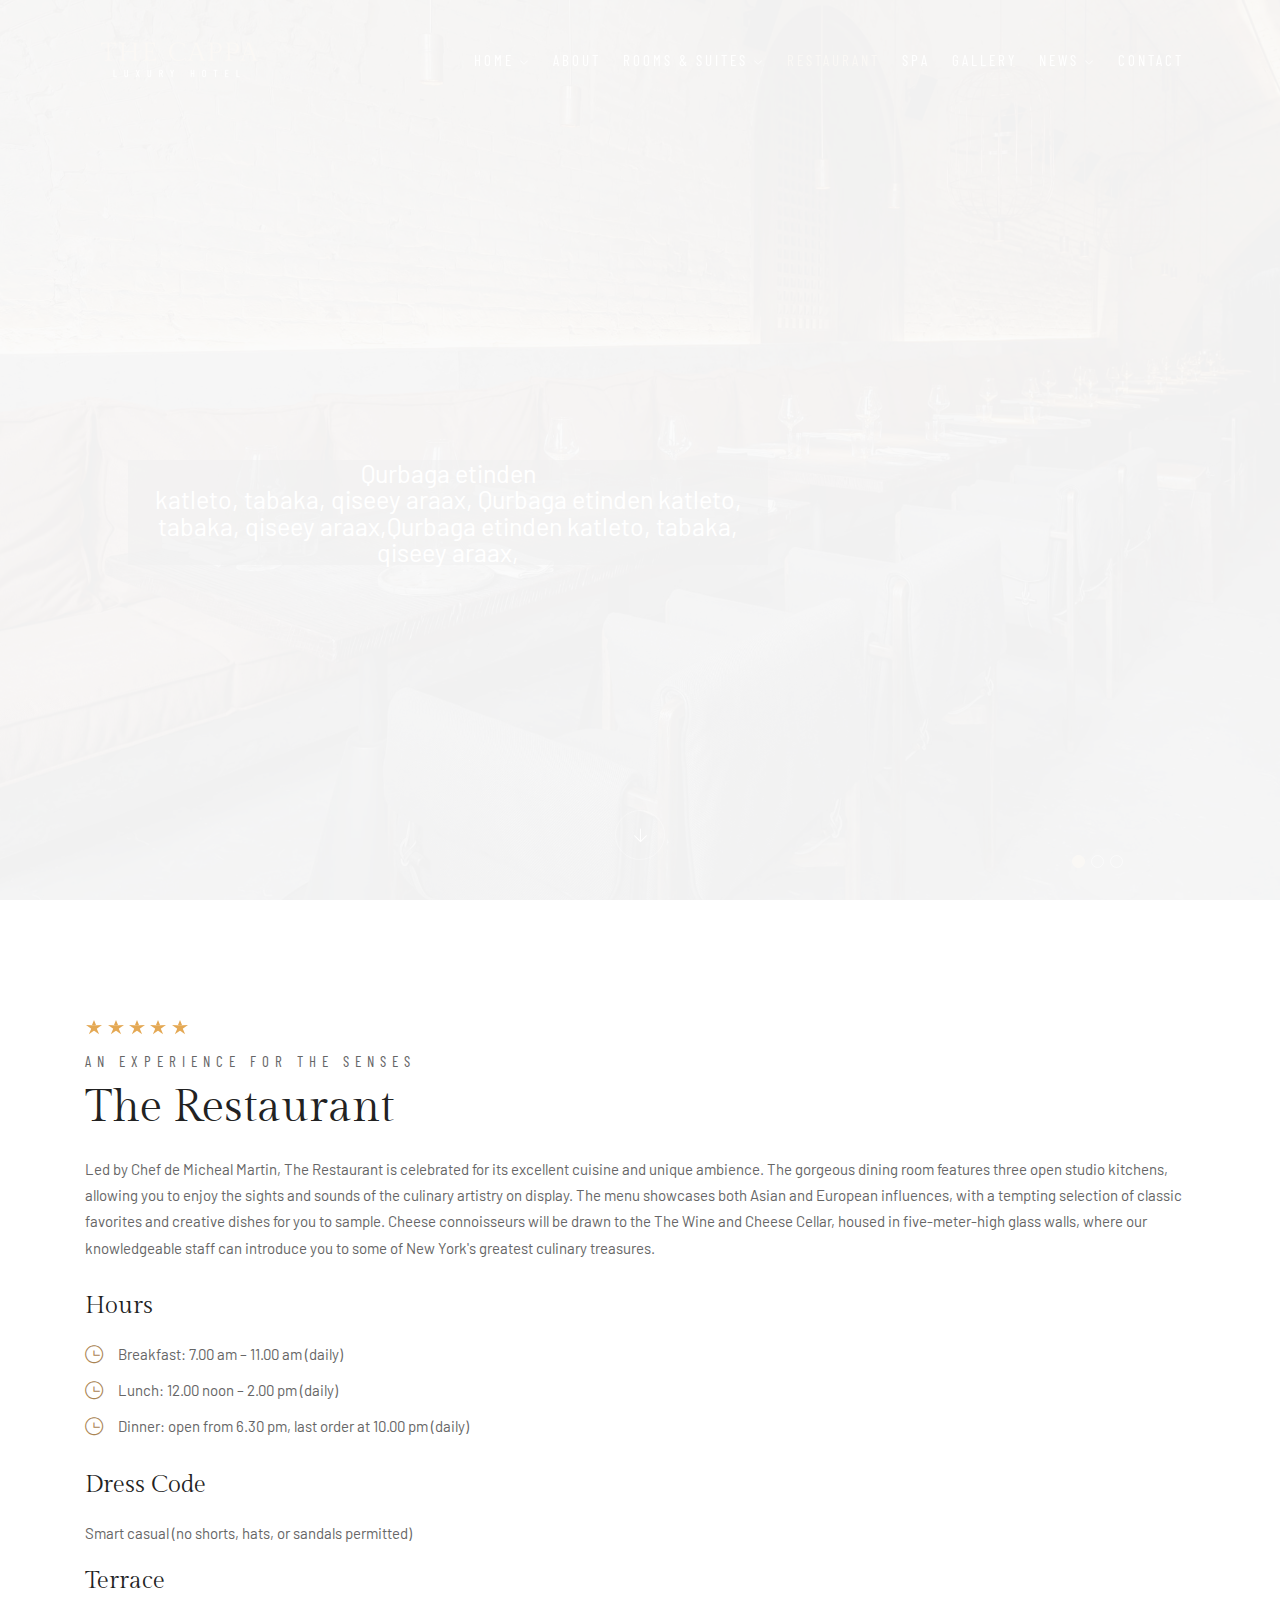
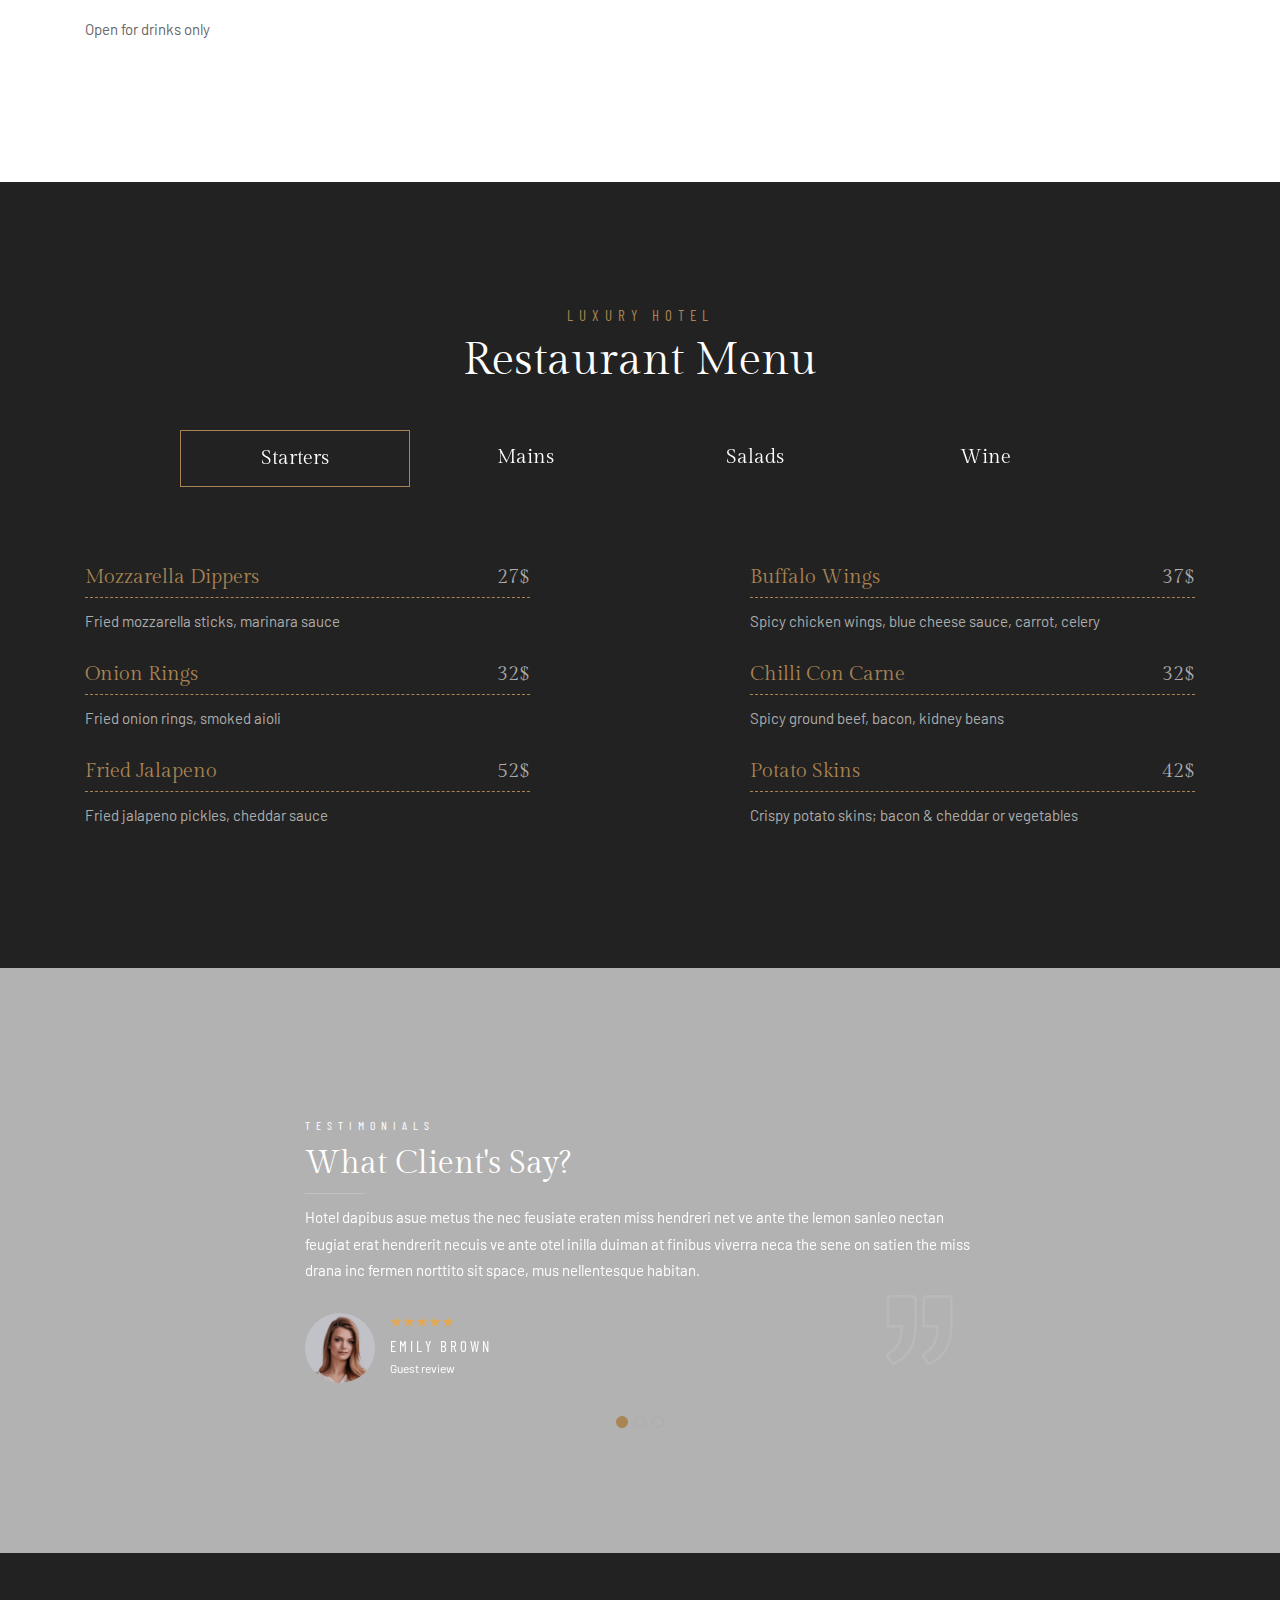
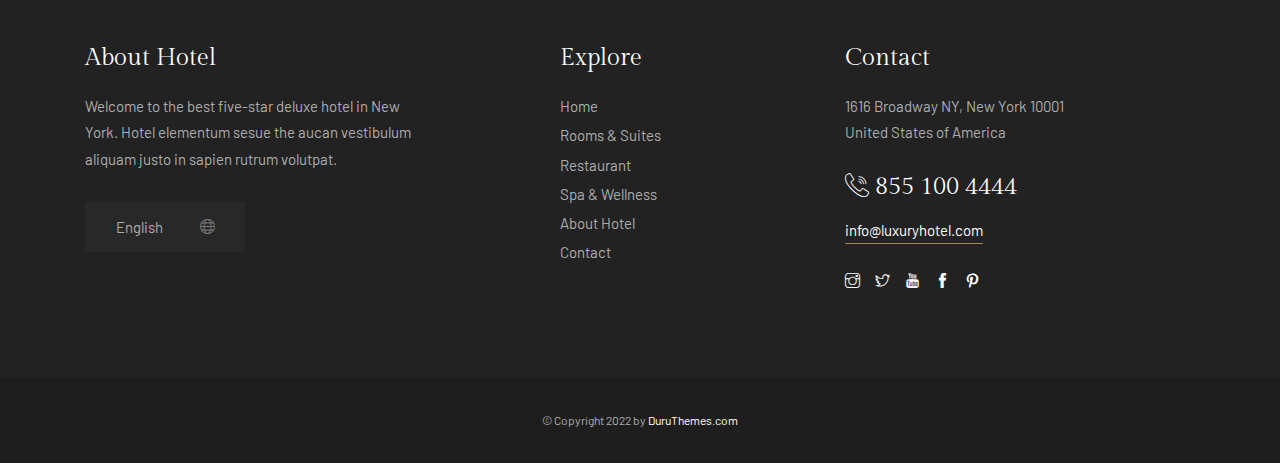
==== commit caf27333: "asdsad" ====
--- a/restaurant.html
+++ b/restaurant.html
@@ -80,9 +80,16 @@
     <header class="header slider">
         <div class="owl-carousel owl-theme">
             <!-- The opacity on the image is made with "data-overlay-dark="number". You can change it using the numbers 0-9. -->
-            <div class="text-center item bg-img" data-overlay-dark="3" data-background="img/restaurant/1.jpg"></div>
-            <div class="text-center item bg-img" data-overlay-dark="3" data-background="img/restaurant/2.jpg"></div>
-            <div class="text-center item bg-img" data-overlay-dark="3" data-background="img/restaurant/3.jpg"></div>
+            <div class="text-center item bg-img rmi-component" data-overlay-dark="3" data-background="img/restaurant/1.jpg">
+                <span>Qurbaga etinden </br> katleto, tabaka, qiseey araax, Qurbaga etinden katleto, tabaka, qiseey araax,Qurbaga etinden katleto, tabaka, qiseey araax,</span>
+            </div>
+            <div class="text-center item bg-img rmi-component" data-overlay-dark="3" data-background="img/restaurant/1.jpg">
+                <span>Qurbaga etinden </br> katleto, tabaka, qiseey araax, Qurbaga etinden katleto, tabaka, qiseey araax,Qurbaga etinden katleto, tabaka, qiseey araax,</span>
+            </div>
+            <div class="text-center item bg-img rmi-component" data-overlay-dark="3" data-background="img/restaurant/1.jpg">
+                <span>Qurbaga etinden </br> katleto, tabaka, qiseey araax, Qurbaga etinden katleto, tabaka, qiseey araax,Qurbaga etinden katleto, tabaka, qiseey araax,</span>
+            </div>
+            
         </div>
         <!-- arrow down -->
         <div class="arrow bounce text-center">
--- a/css/style.css
+++ b/css/style.css
@@ -5638,4 +5638,18 @@
     .post-comment-section h3 span {
         margin-left: 0px;
     }
+}
+
+.rmi-component span{
+    width: 50%;
+    height: fit-content;
+    background-color: rgba(0, 0, 0, 0.6);
+    font-size: 25px;
+    left: 10%;
+    position:absolute; 
+    top: 50%;
+    z-index: 99;
+    color: white;
+    margin-top: 10px;
+    margin-bottom: 10px;
 }